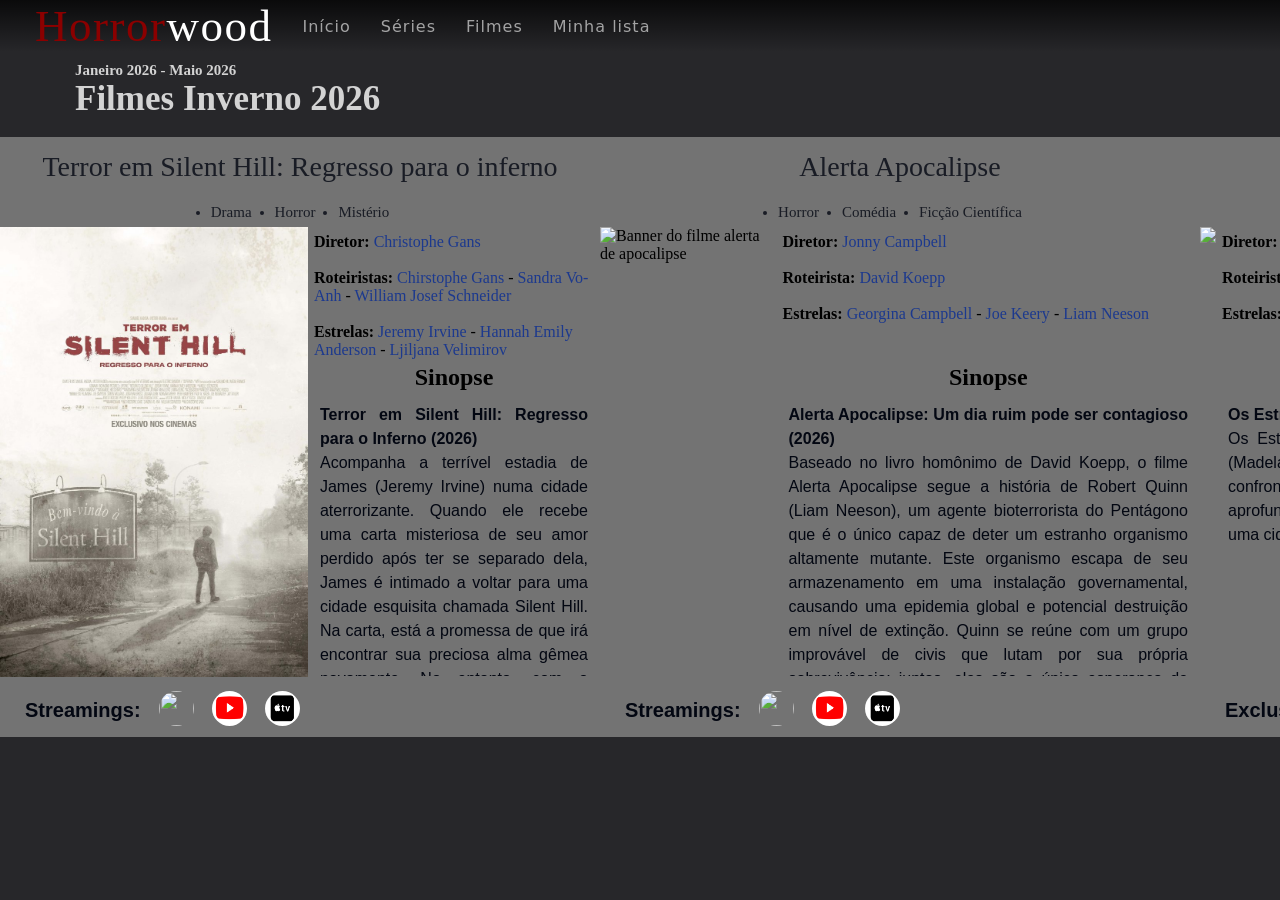
==== site/index.html @ 7701808f "Add files via upload" ====
<!DOCTYPE html>

<html lang="pt_BR">

    <head>
        <meta charset="UTF-8">
        <meta viewport="width=device-width, initial-scale=1.0">
        <title>HorrorwoodX</title>
        <link rel="stylesheet" href="css/index.css">
    </head>

    <body>

        <header>
            <!--Barra de navegação-->
            <nav>
                <!--Logo-->
                <a style="opacity: 1" class="logo" href="index.html"><span>Horror</span>wood</a>

                <!--Itens da barra nav-->
                <ul class="nav-list">
                    <li><a class="logo-list" href="/">Início</a></li>
                    <li><a class="logo-list" href="/">Séries</a></li>
                    <li><a class="logo-list" href="/">Filmes</a></li>
                    <li><a class="logo-list" href="/">Minha lista</a></li>
                </ul>
            </nav>
        </header>

        <main>

            <section><!--Banner com informações dos filmes-->
                <div class="banner">
                    <h3>Janeiro 2026 - Maio 2026</h3>
                    <h1>Filmes Inverno 2026</h1>
                </div>
            </section>

                <!--PRIMEIRO CONTAINER (PAI 1)-->
                    <div class="container">
                        <!--PRIMEIRO CARD (PAI 2)-->
                        <section>
                            <div class="item">

                                <!--TITULO FILME(PAI 3)-->
                                <div>
                                    <a class="titulo-div" href="https://www.imdb.com/pt/title/tt22868010/">Terror em
                                        Silent
                                        Hill:
                                        Regresso para o inferno</a>

                                    <!--TAG FILME-->
                                    <ul class="tag-li">
                                        <li>Drama</li>
                                        <li>Horror</li>
                                        <li>Mistério</li>
                                    </ul>

                                    <!--CONTEUDO-->
                                    <div class="conteudo-filme">

                                        <!--LADO ESQUERDO: IMAGEM-->
                                        <div class="img">
                                            <figure>
                                                <img src="images/terrorsilenthill.jpg"
                                                     alt="Banner do filme terror em silent hill: regresso para o inferno">
                                                <!--                                            <video muted autoplay>-->
                                                <!--                                                <source src="./videos/terrorsilenthill.mp4" type="video/mp4">-->
                                                <!--                                            </video>-->
                                            </figure>
                                        </div><!--FIM LADO ESQUERDO IMAGEM-->

                                        <!--LADO DIREITO: DESCRIÇÃO-->
                                        <div class="lado-direito">

                                            <div class="descricao-direito">
                                                <strong>Diretor:</strong> <a class="descricao-li"
                                                                             href="https://www.imdb.com/pt/name/nm0304521/?ref_=ttfc_fcr_1_1">Christophe
                                                Gans</a></li><br><br>

                                                <strong>Roteiristas:</strong> <a class="descricao-li"
                                                                                 href="https://www.imdb.com/pt/name/nm0304521/?ref_=ttfc_fcr_1_1">Chirstophe
                                                Gans</a> - <a class="descricao-li"
                                                              href="https://www.imdb.com/pt/name/nm6046765/?ref_=ttfc_fcr_2_2">Sandra
                                                Vo-Anh</aclass></a> - <a class="descricao-li"
                                                                         href="https://www.imdb.com/pt/name/nm2957440/?ref_=ttfc_fcr_2_3">William
                                                Josef Schneider</a><br><br>
                                                <strong>Estrelas:</strong> <a class="descricao-li"
                                                                              href="https://www.imdb.com/pt/name/nm3528539/?ref_=ttfc_fcr_3_1">Jeremy
                                                Irvine</a> - <a class="descricao-li"
                                                                href="https://www.imdb.com/pt/name/nm5557932/?ref_=ttfc_fcr_3_2">Hannah
                                                Emily Anderson</a> - <a class="descricao-li"
                                                                        href="https://www.imdb.com/pt/name/nm18170986/?ref_=ttfc_fcr_3_3">Ljiljana
                                                Velimirov</a>

                                            </div><!--FIM DESCRICAO DIREITO-->

                                            <div class="sinopse-titulo">
                                                <h2>Sinopse</h2>
                                            </div><!--FIM SINOPSE TITULO-->

                                            <div class="sinopse">
                                                <p>
                                                    <strong>Terror em Silent Hill: Regresso para o Inferno
                                                        (2026)</strong>
                                                    <br>
                                                    Acompanha a
                                                    terrível estadia de James (Jeremy Irvine) numa cidade aterrorizante.
                                                    Quando ele recebe uma carta misteriosa de seu amor perdido após ter
                                                    se
                                                    separado
                                                    dela,
                                                    James é intimado a voltar para uma cidade
                                                    esquisita chamada Silent Hill.
                                                    Na carta, está a promessa de que irá encontrar sua preciosa alma
                                                    gêmea
                                                    novamente.
                                                    No entanto, com o passar dos dias nessa comunidade antes
                                                    reconhecível,
                                                    eventos
                                                    bizarros
                                                    causados por uma força malévola
                                                    desconhecida começam a acontecer.
                                                    Conforme ele se aprofunda na cidade, James vai dando de cara com
                                                    figuras
                                                    sombrias,
                                                    familiares e monstruosas.
                                                    Sem entender o que está acontecendo e que força é essa que tem tanta
                                                    influência
                                                    na
                                                    cidade, o rapaz começa a
                                                    questionar a sua sanidade mental enquanto desvenda
                                                    uma verdade apavorante com a esperança de permanecer forte o
                                                    suficiente
                                                    para
                                                    resgatar a
                                                    sua amada.
                                                </p>
                                            </div><!--FIM SINOPSE-->
                                        </div><!--FIM LADO DIREITO-->
                                    </div><!--FIM CONTEUDO FILME-->

                                    <!--RODAPE CARD-->
                                    <div class="rodape-card">
                                        <h4 class="rodape-txt">Streamings:</h4>
                                        <a href="https://www.primevideo.com/detail/amzn1.dv.gti.1de45934-185c-48f1-91ff-96796ebdb743"><img
                                                class="rodape-img"
                                                src="https://sm.ign.com/ign_br/tv/p/prime-vide/prime-video_9v6q.png"></a>
                                        <a href="https://www.youtube.com/watch?v=ZLsNKVN05dM"><img class="rodape-img"
                                                                                                   src="./images/logo yt png.png"></a>
                                        <a href="https://tv.apple.com/br/movie/terror-em-silent-hill-regresso-para-o-inferno/umc.cmc.689g6g9lflnp2pviar1why00a?action=play"><img
                                                class="rodape-img" src="./images/appletv.png"></a>

                                    </div><!--FIM RODAPE CARD-->
                                </div><!--FIM TITULO FILME-->
                            </div><!--FIM PRIMEIRO CARD--></section>
                        <!--SEGUNDO CARD (PAI 3)-->
                        <section>
                            <div class="item">

                                <!--TITULO DO FILME-->
                                <div>
                                    <a class="titulo-div"
                                       href="https://www.imdb.com/pt/title/tt8879928/?ref_=nv_sr_srsg_0_tt_1_nm_0_in_0_q_Alerta%20Apocalipse">
                                        Alerta Apocalipse</a>


                                    <!--TAGS DO FILME-->
                                    <ul class="tag-li">
                                        <li>Horror</li>
                                        <li>Comédia</li>
                                        <li>Ficção Científica</li>
                                    </ul>


                                    <div class="conteudo-filme">

                                        <div class="img">
                                            <figure>

                                                <img src="https://macabra.tv/wp-content/uploads/2026/01/Alerta-Apocalipse-2026-MacabraTV-800x1135.jpg"
                                                     alt="Banner do filme alerta de apocalipse">

                                            </figure>
                                        </div>

                                        <div class="lado-direito">

                                            <div class="descricao-direito">
                                                <!--                                            <br>-->
                                                <strong>Diretor:</strong> <a class="descricao-li"
                                                                             href="https://www.imdb.com/pt/name/nm0132600/?ref_=ttfc_fcr_1_1">Jonny
                                                Campbell</a><br><br>
                                                <strong>Roteirista:</strong> <a class="descricao-li"
                                                                                href="https://www.imdb.com/pt/name/nm0462895/?ref_=ttfc_fcr_2_1">David
                                                Koepp</a><br><br>
                                                <strong>Estrelas:</strong> <a class="descricao-li"
                                                                              href="https://www.imdb.com/pt/name/nm3569284/?ref_=ttfc_fcr_3_7">Georgina
                                                Campbell</a> - <a class="descricao-li"
                                                                  href="https://www.imdb.com/pt/name/nm6564737/?ref_=ttfc_fcr_3_5">Joe
                                                Keery</a> - <a class="descricao-li"
                                                               href="https://www.imdb.com/pt/name/nm0000553/?ref_=ttfc_fcr_3_3">Liam
                                                Neeson</a>
                                            </div><!--FIM DESCRICAO DIREITO-->

                                            <div class="sinopse-titulo">
                                                <h2>Sinopse</h2>
                                            </div><!--FIM SINOPSE TITULO-->

                                            <div class="sinopse">
                                                <p>
                                                    <strong>Alerta Apocalipse: Um dia ruim pode ser contagioso
                                                        (2026)</strong>
                                                    <br>
                                                    Baseado no livro homônimo de David Koepp, o filme Alerta Apocalipse
                                                    segue a história de Robert Quinn (Liam Neeson),
                                                    um agente bioterrorista do Pentágono que é o único capaz de deter um
                                                    estranho organismo altamente mutante. Este organismo
                                                    escapa de seu armazenamento em uma instalação governamental,
                                                    causando uma epidemia global e potencial destruição em nível
                                                    de extinção. Quinn se reúne com um grupo improvável de civis que
                                                    lutam por sua própria sobrevivência; juntos, eles são a única
                                                    esperança de salvar a humanidade. Além da ameaça biológica, eles
                                                    enfrentam desafios internos, incluindo desconfianças e conflitos
                                                    pessoais. A trama é repleta de suspense e ação, explorando temas de
                                                    coragem, sacrifício e a luta pela sobrevivência.
                                                    A questão que fica é se sorte, destemor e um senso de humor mordaz
                                                    serão suficientes para completar essa importante missão e evitar u
                                                    ma catástrofe mundial.
                                                </p>
                                            </div><!--FIM SINOPSE-->
                                        </div><!--FIM LADO DIREITO-->
                                    </div><!--FIM CONTEUDO FILME-->

                                    <div class="rodape-card">
                                        <h4 class="rodape-txt">Streamings:</h4>
                                        <a href="https://www.primevideo.com/detail/amzn1.dv.gti.7f258218-dc07-4f5f-8651-8e0a307a50a1"><img
                                                class="rodape-img"
                                                src="https://sm.ign.com/ign_br/tv/p/prime-vide/prime-video_9v6q.png"></a>
                                        <a href="https://www.youtube.com/watch?v=pzGXsP5kQYk"><img class="rodape-img"
                                                                                                   src="./images/logo yt png.png"></a>
                                        <a href="https://tv.apple.com/br/movie/alerta-apocalipse/umc.cmc.wqpdgk8issnsw3j5p1y89ihr?action=play"><img
                                                class="rodape-img" src="./images/appletv.png"></a>

                                    </div>
                                </div><!--FIM TITULO FILME-->
                            </div><!--FIM SEGUNDO CARD--></section>
                        <!--TERCEIRO CARD (PAI 4)-->
                        <section>
                            <div class="item">

                                <div>
                                    <a class="titulo-div" href="">Os Estranhos: Capítulo Final</a>

                                    <!--TAGS DO FILME-->
                                    <ul class="tag-li">
                                        <li>Horror</li>
                                        <li>Terror Slasher</li>
                                    </ul>

                                    <div class="conteudo-filme">

                                        <div class="img">

                                            <figure>
                                                <img src="https://macabra.tv/wp-content/uploads/2026/01/Os-Estranhos-Cap%C3%ADtulo-3-2026-MacabraTV-800x1200.jpg">
                                            </figure>
                                        </div>

                                        <div class="lado-direito">
                                            <div class="descricao-direito">
                                                <strong>Diretor:</strong>
                                                <a class="descricao-li"
                                                   href="https://www.imdb.com/pt/name/nm0001317/?ref_=tt_ov_1_1">Renny
                                                    Harlin</a><br><br>
                                                <strong>Roteirista:</strong>
                                                <a class="descricao-li"
                                                   href="https://www.imdb.com/pt/name/nm0169180/?ref_=tt_ov_2_1">Alan R.
                                                    Cohen</a>
                                                - <a class="descricao-li"
                                                     href="https://www.imdb.com/pt/name/nm0293139/?ref_=tt_ov_2_2">Alan
                                                Freedland</a>
                                                - <a class="descricao-li"
                                                     href="https://www.imdb.com/pt/name/nm1052162/?ref_=tt_ov_2_3">Bryan
                                                Bertino</a> <br><br>
                                                <strong>Estrelas:</strong>
                                                <a class="descricao-li"
                                                   href="https://www.imdb.com/pt/name/nm8851943/?ref_=ttfc_fcr_3_1">Hannah
                                                    Galway</a>
                                                - <a class="descricao-li"
                                                     href="https://www.imdb.com/pt/name/nm7036568/?ref_=ttfc_fcr_3_2">Ema
                                                Horvath</a>
                                                - <a class="descricao-li"
                                                     href="https://www.imdb.com/pt/name/nm3422247/?ref_=tt_ov_3_3">Krystal
                                                Ellsworth</a>

                                            </div>

                                            <div class="sinopse-titulo">
                                                <h2>Sinopse</h2>
                                            </div>

                                            <div class="sinopse">
                                                <p>
                                                    <strong>Os Estranhos: Capítulo Final (2026)</strong>
                                                    <br>
                                                    Os Estranhos: Capítulo Final conclui a trilogia de terror focada em
                                                    Maya (Madelaine Petsch).
                                                    Após sobreviver aos eventos anteriores, ela enfrenta um confronto
                                                    final e desesperado contra os assassinos mascarados,
                                                    aprofundando o envolvimento psicológico com eles enquanto tenta
                                                    escapar de uma cidade isolada
                                                </p>
                                            </div>
                                        </div>
                                    </div>

                                    <div class="rodape-card">
                                        <h4 class="rodape-txt">Exclusivo dos cinemas</h4>
                                    </div>
                                </div>
                            </div>

                        </section>
                    </div>
        </main>

    </body>
</html>
---- site/css/index.css ----
/*Configurações da margin e padding do site inteiro*/
*{
    margin: 0;
    padding: 0;
}

body{
    /*background-color: oklch(21% 0.006 285.885);*/
    background-color: oklch(27.4% 0.006 286.033);
}

/*Configuração do span da logo*/
span{
    color: darkred;
    /*font-family: system-ui, -apple-system, Helvetica, Arial, sans-serif;*/
}

a{
    text-decoration: none;
}

a:hover{
    /*text-decoration: underline;*/
    opacity: 1;
}

/*Configurações da logo*/
.logo{
    color: white;
    font-size: 45px;
    margin-left: 35px;
    letter-spacing: 1.5px;
    font-family: "Yu Gothic UI Semibold";
    /*align-items: center;*/
}

.logo-list{
    color: white;
    opacity: 0.6;
}

/*Configurações da barra de navegação*/
nav{
    display: flex;
    /*background-color: darkslategray;*/
    background: linear-gradient(to bottom, rgba(0, 0, 0, 0.75), transparent);
    /*justify-content: space-around;*/
    align-items: center;
}

/*Configurações dos itens da lista*/
.nav-list{
    display: flex; /* -> transforma em flexbox*/
    color: slategray;
    /*justify-content: space-between;*/
    list-style-type: none; /*tira os atributos/pontos de lista*/
    letter-spacing: 1px;
    align-items: center;
    font-family: system-ui, -apple-system, Helvetica, Arial, sans-serif;
}

.nav-list li{
    /*display: flex;*/
    /*justify-content: space-around;*/
    /*align-items: center;*/
    margin-left: 30px;
}

/*configurações da div "caixa"*/
.container{
    display: flex;
    /*background: white;*/
    /*align-items: center;*/
    justify-content: space-evenly;/*ajusta os itens na página*/
    margin-top: 0;
}

/*configurações do que esta dentro da div "caixa*/
.item{
    display: flex;
    background: oklch(55.6% 0 0);
    width: 600px;
    height: 600px;
    /*justify-content: space-evenly;*/

}

/*configurações das imagens*/
figure{
    /*width: 450px;*/
    /*height: auto;*/
    display: flex;
    justify-content: flex-start;
    /*margin: 35px 75px 0 0;*/
}

/*configuração da div da imagem*/
.img{
    display: flex;
    /*width: 300px;*/
    height: 450px;
    /*margin: 0 0 0 0;*/

}

/*.img:hover{*/
/*    opacity: 0.5;*/
/*}*/

/*Titulo do card do filme*/
.titulo-div{
    /*background-color: blueviolet;*/
    display: flex;
    width: 600px;
    height: 10%;
    justify-content: center; /*coloca o titulo no centro*/
    /*flex-direction: row;*/
    align-items: center;
    font-family: "Yu Gothic UI Semibold";
    color: oklch(13% 0.028 261.692);
    font-size: 28px;
    opacity: 0.8;
}

/*Tags do genero do filme*/
.tag-li{
    /*background-color: darkred;*/
    display: flex;
    justify-content: center;
    gap: 23px;
    margin: 0 0 0 0;
    color: oklch(13% 0.028 261.692);
    opacity: 0.8;
    /*list-style-type: none;*/
    font-size: 15px;
    padding: 0;
    /*width: 100%;*/
    height: 30px;
    align-items: center;
}

/*Banner com as datas das temps*/
.banner{
    /*background-color: beige;*/
    /*background: linear-gradient(to top, rgba(0, 0, 0, 0.5), transparent);*/
    display: flex;
    justify-content: flex-start;
    flex-direction: column;
    height: 85px;
    /*align-items: flex-start;*/
}

h3{
    margin: 10px 0 0 75px;
    font-size: 15px;
    color: lightgray;
    /*color: black;*/
}

h1{
    margin-left: 75px;
    color: lightgray;
    /*color: black;*/
    font-size: 35px;
}


/*Div descrição filme*/
.sinopse {
    /*background-color: rosybrown;*/
    display: block;
    overflow-y: hidden;
    overflow-x: hidden;
    width: 100%;
    height: 285px;
    box-sizing: border-box ; /*nao deixa o padding alterar a largura e coloca a descrição embaixo da sinopse*/
    padding: 12px;
}

.sinopse:hover{
    overflow-y: auto ;
}

.sinopse-titulo{
    /*background-color: blueviolet;*/
    display: flex;
    justify-content: center;
    width: 100%; /*ocupa toda largura da classe lado direito*/
    /*height: 45px;*/
    text-align: center;
}

.sinopse p{
    font-family: "Arial", sans-serif;
    color: oklch(13% 0.028 261.692);
    font-size: 12pt;
    text-align: justify;
    line-height: 1.5;
    /*text-indent: 1.5cm;*/

}

.lado-direito{
    display: flex;
    flex-direction: column;
    width: 100%;

}

/*DIV PAI da sinopse, Sinopse titulo*/
.conteudo-filme{
    display: flex;
    justify-content: space-between;
}

/*Configs do rodape do card*/
.rodape-card{
    display: flex;
    justify-content: flex-start;
    gap: 18px;
    align-items: center;
    height: 11%;
}

.rodape-img{
    width: 35px;
    height: 35px;
    border-radius: 50%;
}

.rodape-img:hover{
    opacity: 0.5;

}

.rodape-txt{
    font-family: "Arial", sans-serif;
    color: oklch(13% 0.028 261.692);
    font-size: 15pt;
    line-height: 1.5;
    margin-left: 25px;
}

.descricao-direito{
    /*background-color: rosybrown;*/
    gap: 18px;
    height: 125px;
    margin: 6px;
}

.descricao-li{
    color: oklch(37.9% 0.146 265.522);
    gap: 50px;
}

.descricao-li:hover{
    /*opacity: 0.9;*/
    text-decoration: underline;
    cursor: pointer;
}
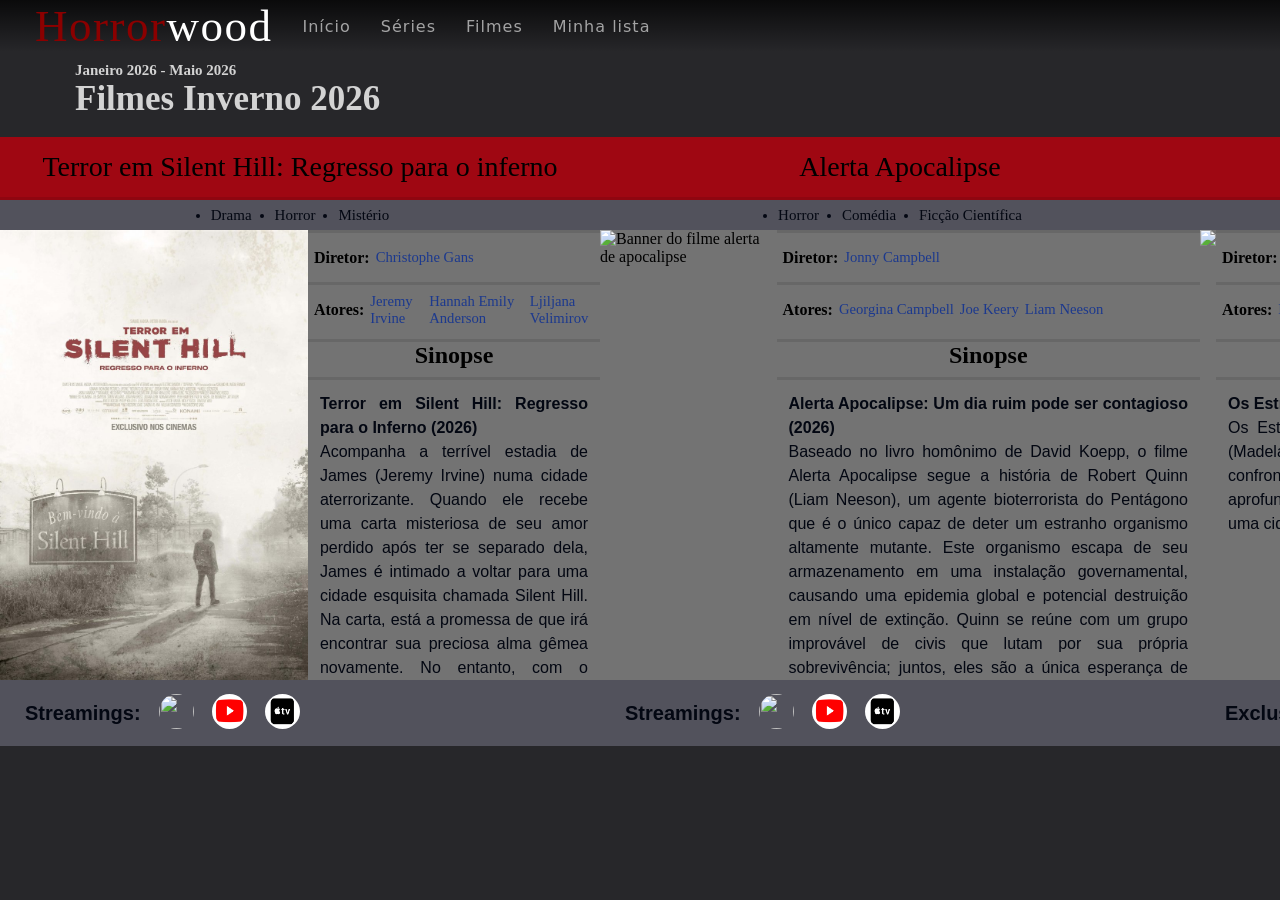
==== commit 6b9079d1: "Add files via upload" ====
--- a/site/index.html
+++ b/site/index.html
@@ -73,25 +73,36 @@
                                         <!--LADO DIREITO: DESCRIÇÃO-->
                                         <div class="lado-direito">
 
-                                            <div class="descricao-direito">
-                                                <strong>Diretor:</strong> <a class="descricao-li"
-                                                                             href="https://www.imdb.com/pt/name/nm0304521/?ref_=ttfc_fcr_1_1">Christophe
-                                                Gans</a></li><br><br>
-
-                                                <strong>Roteiristas:</strong> <a class="descricao-li"
-                                                                                 href="https://www.imdb.com/pt/name/nm0304521/?ref_=ttfc_fcr_1_1">Chirstophe
-                                                Gans</a> - <a class="descricao-li"
-                                                              href="https://www.imdb.com/pt/name/nm6046765/?ref_=ttfc_fcr_2_2">Sandra
-                                                Vo-Anh</aclass></a> - <a class="descricao-li"
-                                                                         href="https://www.imdb.com/pt/name/nm2957440/?ref_=ttfc_fcr_2_3">William
-                                                Josef Schneider</a><br><br>
-                                                <strong>Estrelas:</strong> <a class="descricao-li"
-                                                                              href="https://www.imdb.com/pt/name/nm3528539/?ref_=ttfc_fcr_3_1">Jeremy
-                                                Irvine</a> - <a class="descricao-li"
-                                                                href="https://www.imdb.com/pt/name/nm5557932/?ref_=ttfc_fcr_3_2">Hannah
-                                                Emily Anderson</a> - <a class="descricao-li"
-                                                                        href="https://www.imdb.com/pt/name/nm18170986/?ref_=ttfc_fcr_3_3">Ljiljana
-                                                Velimirov</a>
+                                            <div>
+
+                                                <div class="ficha">
+                                                    <div class="ficha-tecnica">
+                                                        <strong style="margin-left: 6px">Diretor:</strong>
+                                                        <a class="descricao-li"
+                                                           href="https://www.imdb.com/pt/name/nm0304521/?ref_=ttfc_fcr_1_1">Christophe
+                                                            Gans</a></li>
+                                                    </div>
+
+                                                    <!--                                                <div class="ficha-tecnica">-->
+                                                    <!--                                                    <strong style="margin-left: 6px;">Roteiristas:</strong>-->
+                                                    <!--                                                    <a class="descricao-li" href="https://www.imdb.com/pt/name/nm0304521/?ref_=ttfc_fcr_1_1">Chirstophe Gans</a>-->
+                                                    <!--                                                    <a class="descricao-li" href="https://www.imdb.com/pt/name/nm6046765/?ref_=ttfc_fcr_2_2">SandraVo-Anh</aclass></a>-->
+                                                    <!--                                                    <a class="descricao-li" href="https://www.imdb.com/pt/name/nm2957440/?ref_=ttfc_fcr_2_3">William Josef Schneider</a>-->
+                                                    <!--                                                </div>-->
+
+                                                    <div class="ficha-tecnica">
+                                                        <strong style="margin-left: 6px;">Atores:</strong>
+                                                        <a class="descricao-li"
+                                                           href="https://www.imdb.com/pt/name/nm3528539/?ref_=ttfc_fcr_3_1">Jeremy
+                                                            Irvine</a>
+                                                        <a class="descricao-li"
+                                                           href="https://www.imdb.com/pt/name/nm5557932/?ref_=ttfc_fcr_3_2">Hannah
+                                                            Emily Anderson</a>
+                                                        <a class="descricao-li"
+                                                           href="https://www.imdb.com/pt/name/nm18170986/?ref_=ttfc_fcr_3_3">Ljiljana
+                                                            Velimirov</a>
+                                                    </div>
+                                                </div>
 
                                             </div><!--FIM DESCRICAO DIREITO-->
 
@@ -187,20 +198,34 @@
                                         <div class="lado-direito">
 
                                             <div class="descricao-direito">
-                                                <!--                                            <br>-->
-                                                <strong>Diretor:</strong> <a class="descricao-li"
-                                                                             href="https://www.imdb.com/pt/name/nm0132600/?ref_=ttfc_fcr_1_1">Jonny
-                                                Campbell</a><br><br>
-                                                <strong>Roteirista:</strong> <a class="descricao-li"
-                                                                                href="https://www.imdb.com/pt/name/nm0462895/?ref_=ttfc_fcr_2_1">David
-                                                Koepp</a><br><br>
-                                                <strong>Estrelas:</strong> <a class="descricao-li"
-                                                                              href="https://www.imdb.com/pt/name/nm3569284/?ref_=ttfc_fcr_3_7">Georgina
-                                                Campbell</a> - <a class="descricao-li"
-                                                                  href="https://www.imdb.com/pt/name/nm6564737/?ref_=ttfc_fcr_3_5">Joe
-                                                Keery</a> - <a class="descricao-li"
-                                                               href="https://www.imdb.com/pt/name/nm0000553/?ref_=ttfc_fcr_3_3">Liam
-                                                Neeson</a>
+
+                                                <div class="ficha">
+                                                    <div class="ficha-tecnica">
+                                                        <strong style="margin-left: 6px">Diretor:</strong>
+                                                        <a class="descricao-li"
+                                                           href="https://www.imdb.com/pt/name/nm0132600/?ref_=ttfc_fcr_1_1">Jonny
+                                                            Campbell</a>
+                                                    </div>
+
+                                                    <!--                                                <div class="ficha-tecnica">-->
+                                                    <!--                                                    <strong style="margin-left: 6px;">Roteirista:</strong>-->
+                                                    <!--                                                        <a class="descricao-li" href="https://www.imdb.com/pt/name/nm0462895/?ref_=ttfc_fcr_2_1">David Koepp</a>-->
+                                                    <!--                                                </div>-->
+
+                                                    <div class="ficha-tecnica">
+                                                        <strong style="margin-left: 6px;">Atores:</strong>
+                                                        <a class="descricao-li"
+                                                           href="https://www.imdb.com/pt/name/nm3569284/?ref_=ttfc_fcr_3_7">Georgina
+                                                            Campbell</a>
+                                                        <a class="descricao-li"
+                                                           href="https://www.imdb.com/pt/name/nm6564737/?ref_=ttfc_fcr_3_5">Joe
+                                                            Keery</a>
+                                                        <a class="descricao-li"
+                                                           href="https://www.imdb.com/pt/name/nm0000553/?ref_=ttfc_fcr_3_3">Liam
+                                                            Neeson</a>
+                                                    </div>
+                                                </div>
+
                                             </div><!--FIM DESCRICAO DIREITO-->
 
                                             <div class="sinopse-titulo">
@@ -269,30 +294,39 @@
 
                                         <div class="lado-direito">
                                             <div class="descricao-direito">
-                                                <strong>Diretor:</strong>
-                                                <a class="descricao-li"
-                                                   href="https://www.imdb.com/pt/name/nm0001317/?ref_=tt_ov_1_1">Renny
-                                                    Harlin</a><br><br>
-                                                <strong>Roteirista:</strong>
-                                                <a class="descricao-li"
-                                                   href="https://www.imdb.com/pt/name/nm0169180/?ref_=tt_ov_2_1">Alan R.
-                                                    Cohen</a>
-                                                - <a class="descricao-li"
-                                                     href="https://www.imdb.com/pt/name/nm0293139/?ref_=tt_ov_2_2">Alan
-                                                Freedland</a>
-                                                - <a class="descricao-li"
-                                                     href="https://www.imdb.com/pt/name/nm1052162/?ref_=tt_ov_2_3">Bryan
-                                                Bertino</a> <br><br>
-                                                <strong>Estrelas:</strong>
-                                                <a class="descricao-li"
-                                                   href="https://www.imdb.com/pt/name/nm8851943/?ref_=ttfc_fcr_3_1">Hannah
-                                                    Galway</a>
-                                                - <a class="descricao-li"
-                                                     href="https://www.imdb.com/pt/name/nm7036568/?ref_=ttfc_fcr_3_2">Ema
-                                                Horvath</a>
-                                                - <a class="descricao-li"
-                                                     href="https://www.imdb.com/pt/name/nm3422247/?ref_=tt_ov_3_3">Krystal
-                                                Ellsworth</a>
+
+                                                <div class="ficha">
+                                                    <div class="ficha-tecnica">
+                                                        <strong style="margin-left: 6px">Diretor:</strong>
+                                                        <a class="descricao-li"
+                                                           href="https://www.imdb.com/pt/name/nm0001317/?ref_=tt_ov_1_1">Renny
+                                                            Harlin</a>
+                                                    </div>
+
+                                                    <!--                                                <div class="ficha-tecnica">-->
+                                                    <!--                                                    <strong style="margin-left: 6px">Roteirista: </strong>-->
+                                                    <!--                                                    <a class="descricao-li"-->
+                                                    <!--                                                       href="https://www.imdb.com/pt/name/nm0169180/?ref_=tt_ov_2_1">Alan R.-->
+                                                    <!--                                                        Cohen</a> <a class="descricao-li"-->
+                                                    <!--                                                         href="https://www.imdb.com/pt/name/nm0293139/?ref_=tt_ov_2_2"> Alan-->
+                                                    <!--                                                    Freedland</a> <a class="descricao-li"-->
+                                                    <!--                                                         href="https://www.imdb.com/pt/name/nm1052162/?ref_=tt_ov_2_3"> Bryan-->
+                                                    <!--                                                    Bertino</a> <br><br>-->
+                                                    <!--                                                </div>-->
+
+                                                    <div class="ficha-tecnica">
+                                                        <strong style="margin-left: 6px">Atores:</strong>
+                                                        <a class="descricao-li"
+                                                           href="https://www.imdb.com/pt/name/nm8851943/?ref_=ttfc_fcr_3_1">Hannah
+                                                            Galway</a>
+                                                        <a class="descricao-li"
+                                                           href="https://www.imdb.com/pt/name/nm7036568/?ref_=ttfc_fcr_3_2">Ema
+                                                            Horvath</a>
+                                                        <a class="descricao-li"
+                                                           href="https://www.imdb.com/pt/name/nm3422247/?ref_=tt_ov_3_3">Krystal
+                                                            Ellsworth</a>
+                                                    </div>
+                                                </div>
 
                                             </div>
 
@@ -316,7 +350,7 @@
                                     </div>
 
                                     <div class="rodape-card">
-                                        <h4 class="rodape-txt">Exclusivo dos cinemas</h4>
+                                        <h4 class="rodape-txt">Exclusivo nos cinemas</h4>
                                     </div>
                                 </div>
                             </div>
--- a/site/css/index.css
+++ b/site/css/index.css
@@ -110,6 +110,8 @@
 /*Titulo do card do filme*/
 .titulo-div{
     /*background-color: blueviolet;*/
+    border-bottom: rgb(0, 0, 0, 0.1) solid;
+    background-color: oklch(44.4% 0.177 26.899);
     display: flex;
     width: 600px;
     height: 10%;
@@ -117,20 +119,33 @@
     /*flex-direction: row;*/
     align-items: center;
     font-family: "Yu Gothic UI Semibold";
-    color: oklch(13% 0.028 261.692);
+    /*color: oklch(13% 0.028 261.692);*/
+    color: black;
     font-size: 28px;
+    /*opacity: 0.8;*/
+
+}
+
+.titulo-div:hover{
     opacity: 0.8;
+    /*text-decoration: underline;*/
+    /*color: darkred;*/
+    /*background: oklch(55.6% 0 0);*/
+    /*background-color: darkred;*/
+    color: white;
 }
 
 /*Tags do genero do filme*/
 .tag-li{
     /*background-color: darkred;*/
+    /*border-bottom: rgb(0, 0, 0, 0.2) solid;*/
     display: flex;
     justify-content: center;
     gap: 23px;
     margin: 0 0 0 0;
     color: oklch(13% 0.028 261.692);
-    opacity: 0.8;
+    background-color: oklch(44.2% 0.017 285.786);
+    /*opacity: 0.8;*/
     /*list-style-type: none;*/
     font-size: 15px;
     padding: 0;
@@ -169,10 +184,12 @@
 .sinopse {
     /*background-color: rosybrown;*/
     display: block;
+    /*border-bottom: rgb(0, 0, 0, 0.1) solid;*/
     overflow-y: hidden;
     overflow-x: hidden;
     width: 100%;
-    height: 285px;
+    height: 300px;
+    justify-content: end;
     box-sizing: border-box ; /*nao deixa o padding alterar a largura e coloca a descrição embaixo da sinopse*/
     padding: 12px;
 }
@@ -183,10 +200,11 @@
 
 .sinopse-titulo{
     /*background-color: blueviolet;*/
+    border-bottom: rgb(0, 0, 0, 0.1) solid;
     display: flex;
     justify-content: center;
     width: 100%; /*ocupa toda largura da classe lado direito*/
-    /*height: 45px;*/
+    height: 35px;
     text-align: center;
 }
 
@@ -204,6 +222,7 @@
     display: flex;
     flex-direction: column;
     width: 100%;
+    /*background-color: darkblue;*/
 
 }
 
@@ -220,12 +239,14 @@
     gap: 18px;
     align-items: center;
     height: 11%;
+    background-color: oklch(44.2% 0.017 285.786);
 }
 
 .rodape-img{
     width: 35px;
     height: 35px;
     border-radius: 50%;
+
 }
 
 .rodape-img:hover{
@@ -241,26 +262,53 @@
     margin-left: 25px;
 }
 
-.descricao-direito{
-    /*background-color: rosybrown;*/
-    gap: 18px;
-    height: 125px;
-    margin: 6px;
-}
+/*.descricao-direito{*/
+/*    !*background-color: rosybrown;*!*/
+/*    !*border-top: rgb(0, 0, 0, 0.1) solid;*!*/
+/*    !*border-bottom: rgb(0, 0, 0, 0.1) solid;*!*/
+/*    !*gap: 10px;*!*/
+/*    !*height: 125px;*!*/
+/*    !*margin: 6px;*!*/
+/*    !*padding: 6px;*!*/
+/*}*/
 
 .descricao-li{
     color: oklch(37.9% 0.146 265.522);
-    gap: 50px;
+    gap: 2px;
+    font-size: 11pt;
+    margin-left: 6px;
 }
 
 .descricao-li:hover{
     /*opacity: 0.9;*/
     text-decoration: underline;
     cursor: pointer;
-}
-
-
-
-
-
-
+
+}
+
+.ficha-tecnica{
+    display: flex;
+    justify-content: flex-start;
+    /*gap: 2px;*/
+    /*background-color: orange;*/
+    width: 100%;
+    height: 45%;
+    align-items: center;
+    border-top: rgb(0, 0, 0, 0.1) solid;
+    /*padding-left: 6px;*/
+    /*margin-left: 6px;*/
+}
+
+.ficha{
+    /*display: flex;*/
+    /*background-color: darkblue;*/
+    border-bottom: rgb(0, 0, 0, 0.1) solid;
+    width: 100%;
+    height: 109px;
+}
+
+
+
+
+
+
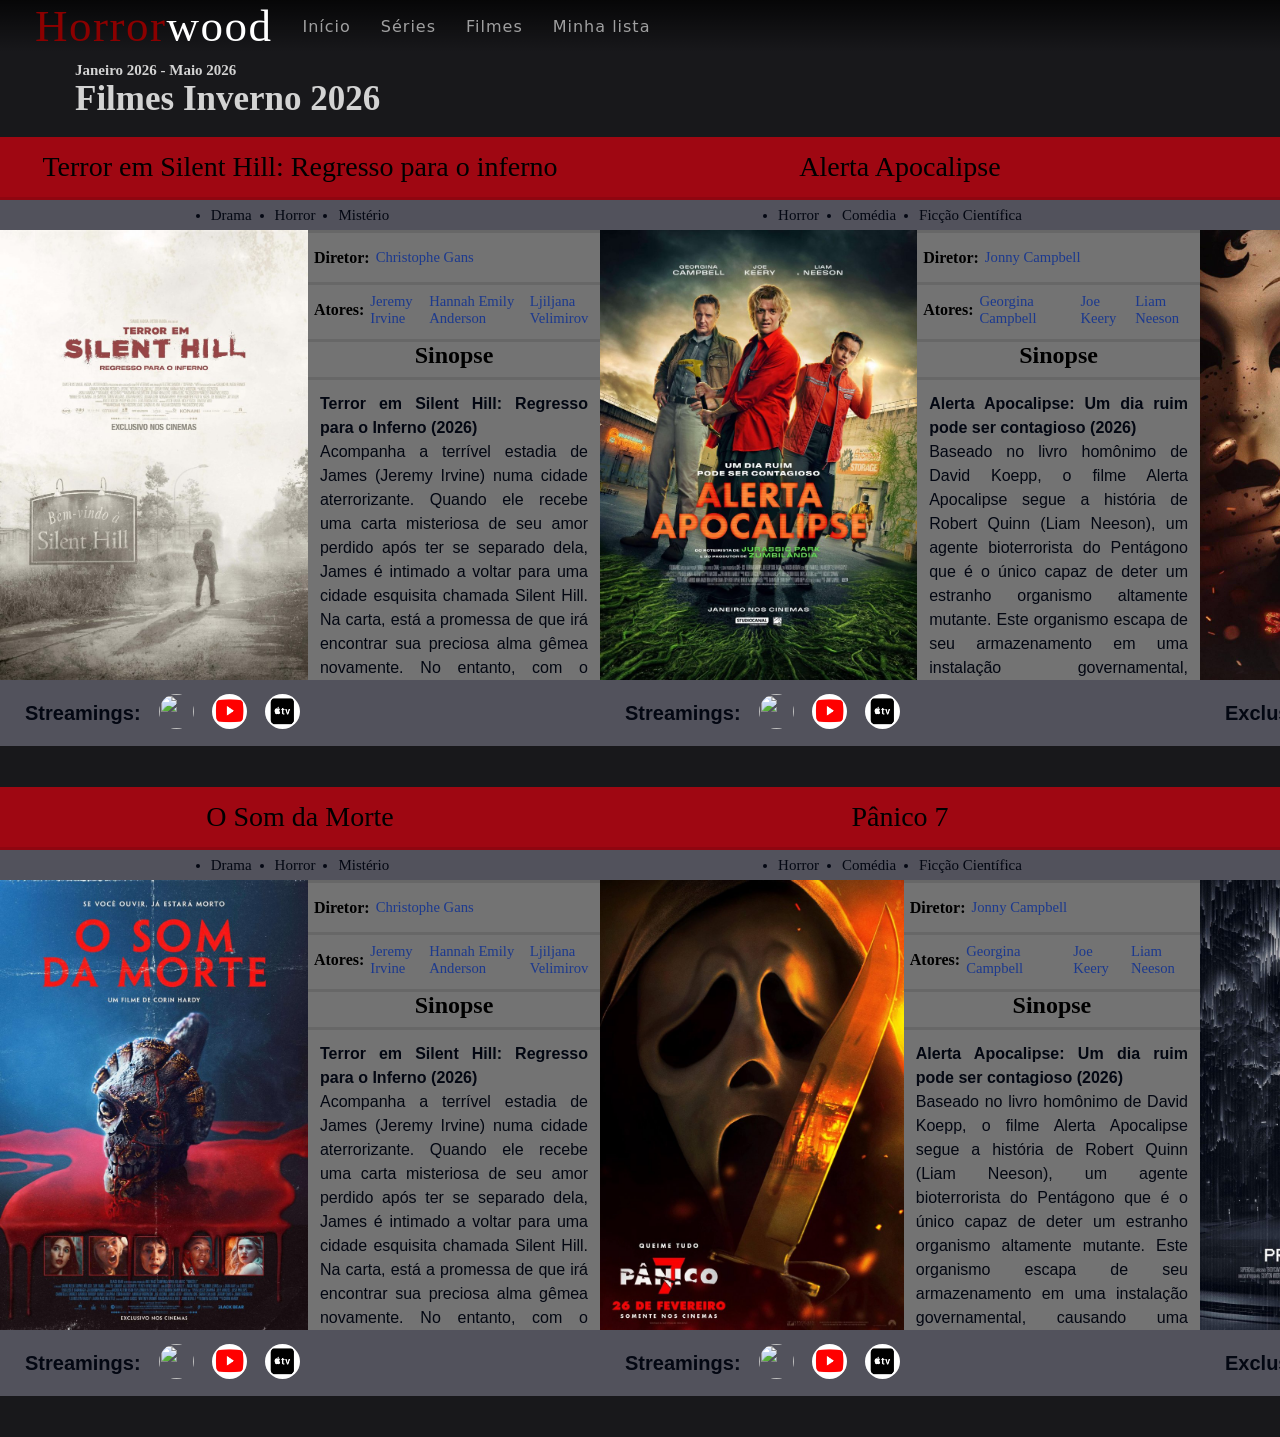
==== commit 99da27e3: "Add files via upload" ====
--- a/site/index.html
+++ b/site/index.html
@@ -2,276 +2,303 @@
 
 <html lang="pt_BR">
 
-    <head>
-        <meta charset="UTF-8">
-        <meta viewport="width=device-width, initial-scale=1.0">
-        <title>HorrorwoodX</title>
-        <link rel="stylesheet" href="css/index.css">
-    </head>
-
-    <body>
-
-        <header>
-            <!--Barra de navegação-->
-            <nav>
+<head>
+    <meta charset="UTF-8">
+    <meta viewport="width=device-width, initial-scale=1.0">
+    <title>Horrorwood</title>
+    <link rel="stylesheet" href="css/index.css">
+</head>
+
+<body>
+
+    <header>
+<!--Barra de navegação-->
+        <nav>
                 <!--Logo-->
-                <a style="opacity: 1" class="logo" href="index.html"><span>Horror</span>wood</a>
+                <a style="opacity: 1" class="logo" href="inicio.html"><span>Horror</span>wood</a>
 
                 <!--Itens da barra nav-->
                 <ul class="nav-list">
-                    <li><a class="logo-list" href="/">Início</a></li>
+                    <li><a class="logo-list" href="inicio.html">Início</a></li>
                     <li><a class="logo-list" href="/">Séries</a></li>
-                    <li><a class="logo-list" href="/">Filmes</a></li>
+                    <li><a class="logo-list" href="index.html">Filmes</a></li>
                     <li><a class="logo-list" href="/">Minha lista</a></li>
                 </ul>
             </nav>
-        </header>
-
-        <main>
-
-            <section><!--Banner com informações dos filmes-->
-                <div class="banner">
-                    <h3>Janeiro 2026 - Maio 2026</h3>
-                    <h1>Filmes Inverno 2026</h1>
+    </header>
+
+    <main>
+
+<!--Banner com informações dos filmes-->
+        <section>
+            <div class="banner">
+                <h3>Janeiro 2026 - Maio 2026</h3>
+                <h1>Filmes Inverno 2026</h1>
                 </div>
-            </section>
-
-                <!--PRIMEIRO CONTAINER (PAI 1)-->
-                    <div class="container">
-                        <!--PRIMEIRO CARD (PAI 2)-->
-                        <section>
-                            <div class="item">
-
-                                <!--TITULO FILME(PAI 3)-->
+        </section>
+
+<!--PRIMEIRO CONTAINER (PAI 1)-->
+        <div class="container">
+
+<!--PRIMEIRO CARD (PAI 2)-->
+            <section>
+
+                <div class="item">
+
+                    <!--TITULO FILME(PAI 3)-->
+                    <div>
+                        <a class="titulo-div" href="https://www.imdb.com/pt/title/tt22868010/">
+                            Terror em Silent Hill:
+                            Regresso para o inferno
+                        </a>
+
+                        <!--TAG FILME-->
+                        <ul class="tag-li">
+                            <li>Drama</li>
+                            <li>Horror</li>
+                            <li>Mistério</li>
+                        </ul>
+
+                        <!--CONTEUDO-->
+                        <div class="conteudo-filme">
+
+                            <!--LADO ESQUERDO: IMAGEM-->
+                            <div class="img">
+
+                                <figure>
+                                    <img src="css/images/terrorsilenthill.jpg"
+                                         alt="Banner do filme terror em silent hill: regresso para o inferno">
+
+                                </figure>
+
+                            </div><!--FIM LADO ESQUERDO IMAGEM-->
+
+                            <!--LADO DIREITO: DESCRIÇÃO-->
+                            <div class="lado-direito">
+
                                 <div>
-                                    <a class="titulo-div" href="https://www.imdb.com/pt/title/tt22868010/">Terror em
-                                        Silent
-                                        Hill:
-                                        Regresso para o inferno</a>
-
-                                    <!--TAG FILME-->
-                                    <ul class="tag-li">
-                                        <li>Drama</li>
-                                        <li>Horror</li>
-                                        <li>Mistério</li>
-                                    </ul>
-
-                                    <!--CONTEUDO-->
-                                    <div class="conteudo-filme">
-
-                                        <!--LADO ESQUERDO: IMAGEM-->
-                                        <div class="img">
-                                            <figure>
-                                                <img src="images/terrorsilenthill.jpg"
-                                                     alt="Banner do filme terror em silent hill: regresso para o inferno">
-                                                <!--                                            <video muted autoplay>-->
-                                                <!--                                                <source src="./videos/terrorsilenthill.mp4" type="video/mp4">-->
-                                                <!--                                            </video>-->
-                                            </figure>
-                                        </div><!--FIM LADO ESQUERDO IMAGEM-->
-
-                                        <!--LADO DIREITO: DESCRIÇÃO-->
-                                        <div class="lado-direito">
-
-                                            <div>
-
-                                                <div class="ficha">
-                                                    <div class="ficha-tecnica">
-                                                        <strong style="margin-left: 6px">Diretor:</strong>
-                                                        <a class="descricao-li"
-                                                           href="https://www.imdb.com/pt/name/nm0304521/?ref_=ttfc_fcr_1_1">Christophe
-                                                            Gans</a></li>
-                                                    </div>
-
-                                                    <!--                                                <div class="ficha-tecnica">-->
-                                                    <!--                                                    <strong style="margin-left: 6px;">Roteiristas:</strong>-->
-                                                    <!--                                                    <a class="descricao-li" href="https://www.imdb.com/pt/name/nm0304521/?ref_=ttfc_fcr_1_1">Chirstophe Gans</a>-->
-                                                    <!--                                                    <a class="descricao-li" href="https://www.imdb.com/pt/name/nm6046765/?ref_=ttfc_fcr_2_2">SandraVo-Anh</aclass></a>-->
-                                                    <!--                                                    <a class="descricao-li" href="https://www.imdb.com/pt/name/nm2957440/?ref_=ttfc_fcr_2_3">William Josef Schneider</a>-->
-                                                    <!--                                                </div>-->
-
-                                                    <div class="ficha-tecnica">
-                                                        <strong style="margin-left: 6px;">Atores:</strong>
-                                                        <a class="descricao-li"
-                                                           href="https://www.imdb.com/pt/name/nm3528539/?ref_=ttfc_fcr_3_1">Jeremy
-                                                            Irvine</a>
-                                                        <a class="descricao-li"
-                                                           href="https://www.imdb.com/pt/name/nm5557932/?ref_=ttfc_fcr_3_2">Hannah
-                                                            Emily Anderson</a>
-                                                        <a class="descricao-li"
-                                                           href="https://www.imdb.com/pt/name/nm18170986/?ref_=ttfc_fcr_3_3">Ljiljana
-                                                            Velimirov</a>
-                                                    </div>
-                                                </div>
-
-                                            </div><!--FIM DESCRICAO DIREITO-->
-
-                                            <div class="sinopse-titulo">
-                                                <h2>Sinopse</h2>
-                                            </div><!--FIM SINOPSE TITULO-->
-
-                                            <div class="sinopse">
-                                                <p>
-                                                    <strong>Terror em Silent Hill: Regresso para o Inferno
-                                                        (2026)</strong>
-                                                    <br>
-                                                    Acompanha a
-                                                    terrível estadia de James (Jeremy Irvine) numa cidade aterrorizante.
-                                                    Quando ele recebe uma carta misteriosa de seu amor perdido após ter
-                                                    se
-                                                    separado
-                                                    dela,
-                                                    James é intimado a voltar para uma cidade
-                                                    esquisita chamada Silent Hill.
-                                                    Na carta, está a promessa de que irá encontrar sua preciosa alma
-                                                    gêmea
-                                                    novamente.
-                                                    No entanto, com o passar dos dias nessa comunidade antes
-                                                    reconhecível,
-                                                    eventos
-                                                    bizarros
-                                                    causados por uma força malévola
-                                                    desconhecida começam a acontecer.
-                                                    Conforme ele se aprofunda na cidade, James vai dando de cara com
-                                                    figuras
-                                                    sombrias,
-                                                    familiares e monstruosas.
-                                                    Sem entender o que está acontecendo e que força é essa que tem tanta
-                                                    influência
-                                                    na
-                                                    cidade, o rapaz começa a
-                                                    questionar a sua sanidade mental enquanto desvenda
-                                                    uma verdade apavorante com a esperança de permanecer forte o
-                                                    suficiente
-                                                    para
-                                                    resgatar a
-                                                    sua amada.
-                                                </p>
-                                            </div><!--FIM SINOPSE-->
-                                        </div><!--FIM LADO DIREITO-->
-                                    </div><!--FIM CONTEUDO FILME-->
-
-                                    <!--RODAPE CARD-->
-                                    <div class="rodape-card">
-                                        <h4 class="rodape-txt">Streamings:</h4>
-                                        <a href="https://www.primevideo.com/detail/amzn1.dv.gti.1de45934-185c-48f1-91ff-96796ebdb743"><img
-                                                class="rodape-img"
-                                                src="https://sm.ign.com/ign_br/tv/p/prime-vide/prime-video_9v6q.png"></a>
-                                        <a href="https://www.youtube.com/watch?v=ZLsNKVN05dM"><img class="rodape-img"
-                                                                                                   src="./images/logo yt png.png"></a>
-                                        <a href="https://tv.apple.com/br/movie/terror-em-silent-hill-regresso-para-o-inferno/umc.cmc.689g6g9lflnp2pviar1why00a?action=play"><img
-                                                class="rodape-img" src="./images/appletv.png"></a>
-
-                                    </div><!--FIM RODAPE CARD-->
-                                </div><!--FIM TITULO FILME-->
-                            </div><!--FIM PRIMEIRO CARD--></section>
-                        <!--SEGUNDO CARD (PAI 3)-->
-                        <section>
-                            <div class="item">
-
-                                <!--TITULO DO FILME-->
-                                <div>
-                                    <a class="titulo-div"
-                                       href="https://www.imdb.com/pt/title/tt8879928/?ref_=nv_sr_srsg_0_tt_1_nm_0_in_0_q_Alerta%20Apocalipse">
-                                        Alerta Apocalipse</a>
-
-
-                                    <!--TAGS DO FILME-->
-                                    <ul class="tag-li">
-                                        <li>Horror</li>
-                                        <li>Comédia</li>
-                                        <li>Ficção Científica</li>
-                                    </ul>
-
-
-                                    <div class="conteudo-filme">
-
-                                        <div class="img">
-                                            <figure>
-
-                                                <img src="https://macabra.tv/wp-content/uploads/2026/01/Alerta-Apocalipse-2026-MacabraTV-800x1135.jpg"
-                                                     alt="Banner do filme alerta de apocalipse">
-
-                                            </figure>
-                                        </div>
-
-                                        <div class="lado-direito">
-
-                                            <div class="descricao-direito">
-
-                                                <div class="ficha">
-                                                    <div class="ficha-tecnica">
-                                                        <strong style="margin-left: 6px">Diretor:</strong>
-                                                        <a class="descricao-li"
-                                                           href="https://www.imdb.com/pt/name/nm0132600/?ref_=ttfc_fcr_1_1">Jonny
-                                                            Campbell</a>
-                                                    </div>
-
-                                                    <!--                                                <div class="ficha-tecnica">-->
-                                                    <!--                                                    <strong style="margin-left: 6px;">Roteirista:</strong>-->
-                                                    <!--                                                        <a class="descricao-li" href="https://www.imdb.com/pt/name/nm0462895/?ref_=ttfc_fcr_2_1">David Koepp</a>-->
-                                                    <!--                                                </div>-->
-
-                                                    <div class="ficha-tecnica">
-                                                        <strong style="margin-left: 6px;">Atores:</strong>
-                                                        <a class="descricao-li"
-                                                           href="https://www.imdb.com/pt/name/nm3569284/?ref_=ttfc_fcr_3_7">Georgina
-                                                            Campbell</a>
-                                                        <a class="descricao-li"
-                                                           href="https://www.imdb.com/pt/name/nm6564737/?ref_=ttfc_fcr_3_5">Joe
-                                                            Keery</a>
-                                                        <a class="descricao-li"
-                                                           href="https://www.imdb.com/pt/name/nm0000553/?ref_=ttfc_fcr_3_3">Liam
-                                                            Neeson</a>
-                                                    </div>
-                                                </div>
-
-                                            </div><!--FIM DESCRICAO DIREITO-->
-
-                                            <div class="sinopse-titulo">
-                                                <h2>Sinopse</h2>
-                                            </div><!--FIM SINOPSE TITULO-->
-
-                                            <div class="sinopse">
-                                                <p>
-                                                    <strong>Alerta Apocalipse: Um dia ruim pode ser contagioso
-                                                        (2026)</strong>
-                                                    <br>
-                                                    Baseado no livro homônimo de David Koepp, o filme Alerta Apocalipse
-                                                    segue a história de Robert Quinn (Liam Neeson),
-                                                    um agente bioterrorista do Pentágono que é o único capaz de deter um
-                                                    estranho organismo altamente mutante. Este organismo
-                                                    escapa de seu armazenamento em uma instalação governamental,
-                                                    causando uma epidemia global e potencial destruição em nível
-                                                    de extinção. Quinn se reúne com um grupo improvável de civis que
-                                                    lutam por sua própria sobrevivência; juntos, eles são a única
-                                                    esperança de salvar a humanidade. Além da ameaça biológica, eles
-                                                    enfrentam desafios internos, incluindo desconfianças e conflitos
-                                                    pessoais. A trama é repleta de suspense e ação, explorando temas de
-                                                    coragem, sacrifício e a luta pela sobrevivência.
-                                                    A questão que fica é se sorte, destemor e um senso de humor mordaz
-                                                    serão suficientes para completar essa importante missão e evitar u
-                                                    ma catástrofe mundial.
-                                                </p>
-                                            </div><!--FIM SINOPSE-->
-                                        </div><!--FIM LADO DIREITO-->
-                                    </div><!--FIM CONTEUDO FILME-->
-
-                                    <div class="rodape-card">
-                                        <h4 class="rodape-txt">Streamings:</h4>
-                                        <a href="https://www.primevideo.com/detail/amzn1.dv.gti.7f258218-dc07-4f5f-8651-8e0a307a50a1"><img
-                                                class="rodape-img"
-                                                src="https://sm.ign.com/ign_br/tv/p/prime-vide/prime-video_9v6q.png"></a>
-                                        <a href="https://www.youtube.com/watch?v=pzGXsP5kQYk"><img class="rodape-img"
-                                                                                                   src="./images/logo yt png.png"></a>
-                                        <a href="https://tv.apple.com/br/movie/alerta-apocalipse/umc.cmc.wqpdgk8issnsw3j5p1y89ihr?action=play"><img
-                                                class="rodape-img" src="./images/appletv.png"></a>
-
+
+                                    <div class="ficha">
+                                        <div class="ficha-tecnica">
+
+                                            <strong style="margin-left: 6px">Diretor:</strong>
+
+                                            <a class="descricao-li"
+                                               href="https://www.imdb.com/pt/name/nm0304521/?ref_=ttfc_fcr_1_1">
+                                                Christophe Gans
+                                            </a>
+                                                    
+                                        </div>
+
+                                        <!--<div class="ficha-tecnica">-->
+                                        <!--<strong style="margin-left: 6px;">Roteiristas:</strong>-->
+                                        <!--<a class="descricao-li" href="https://www.imdb.com/pt/name/nm0304521/?ref_=ttfc_fcr_1_1">Chirstophe Gans</a>-->
+                                        <!--<a class="descricao-li" href="https://www.imdb.com/pt/name/nm6046765/?ref_=ttfc_fcr_2_2">SandraVo-Anh</aclass></a>-->
+                                        <!-- <a class="descricao-li" href="https://www.imdb.com/pt/name/nm2957440/?ref_=ttfc_fcr_2_3">William Josef Schneider</a>-->
+                                        <!--</div>-->
+
+                                        <div class="ficha-tecnica">
+
+                                            <strong style="margin-left: 6px;">Atores:</strong>
+
+                                            <a class="descricao-li"
+                                               href="https://www.imdb.com/pt/name/nm3528539/?ref_=ttfc_fcr_3_1">
+                                                Jeremy Irvine
+                                            </a>
+
+                                            <a class="descricao-li"
+                                               href="https://www.imdb.com/pt/name/nm5557932/?ref_=ttfc_fcr_3_2">
+                                                Hannah Emily Anderson
+                                            </a>
+
+                                            <a class="descricao-li"
+                                               href="https://www.imdb.com/pt/name/nm18170986/?ref_=ttfc_fcr_3_3">
+                                                Ljiljana Velimirov
+                                            </a>
+
+                                        </div>
                                     </div>
-                                </div><!--FIM TITULO FILME-->
-                            </div><!--FIM SEGUNDO CARD--></section>
-                        <!--TERCEIRO CARD (PAI 4)-->
-                        <section>
+                                </div><!--FIM DESCRICAO DIREITO-->
+
+                                <div class="sinopse-titulo">
+                                    <h2>Sinopse</h2>
+                                </div><!--FIM SINOPSE TITULO-->
+
+                                <div class="sinopse">
+                                    <p>
+                                        <strong>Terror em Silent Hill:
+                                            Regresso para o Inferno (2026)
+                                        </strong>
+
+                                        <br>
+                                        Acompanha a
+                                        terrível estadia de James (Jeremy Irvine) numa cidade aterrorizante.
+                                        Quando ele recebe uma carta misteriosa de seu amor perdido após ter
+                                        se separado dela, James é intimado a voltar para uma cidade
+                                        esquisita chamada Silent Hill.
+                                        Na carta, está a promessa de que irá encontrar sua preciosa alma gêmea novamente.
+                                        No entanto, com o passar dos dias nessa comunidade antes reconhecível, eventos bizarros
+                                        causados por uma força malévola desconhecida começam a acontecer.
+                                        Conforme ele se aprofunda na cidade, James vai dando de cara com figuras sombrias,
+                                        familiares e monstruosas. Sem entender o que está acontecendo e que força é essa que tem tanta
+                                        influência na cidade, o rapaz começa a questionar a sua sanidade mental enquanto desvenda
+                                        uma verdade apavorante com a esperança de permanecer forte o suficiente para resgatar a sua amada.
+                                    </p>
+                                </div><!--FIM SINOPSE-->
+
+                            </div><!--FIM LADO DIREITO-->
+
+                        </div><!--FIM CONTEUDO FILME-->
+
+                        <!--RODAPE CARD-->
+                        <div class="rodape-card">
+                            <h4 class="rodape-txt">Streamings:</h4>
+
+                            <a href="https://www.primevideo.com/detail/amzn1.dv.gti.1de45934-185c-48f1-91ff-96796ebdb743">
+                                <img class="rodape-img" src="https://sm.ign.com/ign_br/tv/p/prime-vide/prime-video_9v6q.png">
+                            </a>
+
+                            <a href="https://www.youtube.com/watch?v=ZLsNKVN05dM">
+                                <img class="rodape-img" src="./images/logo yt png.png">
+                            </a>
+
+                            <a href="https://tv.apple.com/br/movie/terror-em-silent-hill-regresso-para-o-inferno/umc.cmc.689g6g9lflnp2pviar1why00a?action=play">
+                                <img class="rodape-img" src="./images/appletv.png">
+                            </a>
+
+                        </div><!--FIM RODAPE CARD-->
+                                
+                    </div><!--FIM TITULO FILME-->
+
+                </div><!--FIM PRIMEIRO CARD--></section>
+                
+<!--SEGUNDO CARD (PAI 3)-->
+            <section>
+                <div class="item">
+
+                    <!--TITULO DO FILME-->
+                    <div>
+                        <a class="titulo-div"
+                           href="https://www.imdb.com/pt/title/tt8879928/?ref_=nv_sr_srsg_0_tt_1_nm_0_in_0_q_Alerta%20Apocalipse">
+                            Alerta Apocalipse
+                        </a>
+
+
+                        <!--TAGS DO FILME-->
+                        <ul class="tag-li">
+                            <li>Horror</li>
+                            <li>Comédia</li>
+                            <li>Ficção Científica</li>
+                        </ul>
+
+                        <div class="conteudo-filme">
+
+                            <div class="img">
+
+                                <figure>
+
+                                    <img src="css/images/alertaapocalipse.jpg"
+                                         alt="Banner do filme alerta de apocalipse">
+
+                                </figure>
+                            </div>
+
+                            <div class="lado-direito">
+
+                                <div class="descricao-direito">
+
+                                    <div class="ficha">
+
+                                        <div class="ficha-tecnica">
+
+                                            <strong style="margin-left: 6px">Diretor:</strong>
+
+                                            <a class="descricao-li"
+                                               href="https://www.imdb.com/pt/name/nm0132600/?ref_=ttfc_fcr_1_1">
+                                                Jonny Campbell
+                                            </a>
+                                        </div>
+
+                                        <!--<div class="ficha-tecnica">-->
+                                        <!--<strong style="margin-left: 6px;">Roteirista:</strong>-->
+                                        <!--<a class="descricao-li" href="https://www.imdb.com/pt/name/nm0462895/?ref_=ttfc_fcr_2_1">David Koepp</a>-->
+                                        <!--</div>-->
+
+                                        <div class="ficha-tecnica">
+                                            <strong style="margin-left: 6px;">Atores:</strong>
+                                            <a class="descricao-li"
+                                               href="https://www.imdb.com/pt/name/nm3569284/?ref_=ttfc_fcr_3_7">
+                                                Georgina Campbell
+                                            </a>
+
+                                            <a class="descricao-li"
+                                               href="https://www.imdb.com/pt/name/nm6564737/?ref_=ttfc_fcr_3_5">
+                                                Joe Keery
+                                            </a>
+
+                                            <a class="descricao-li"
+                                               href="https://www.imdb.com/pt/name/nm0000553/?ref_=ttfc_fcr_3_3">
+                                                Liam Neeson
+                                            </a>
+                                        </div>
+                                    </div>
+                                </div><!--FIM DESCRICAO DIREITO-->
+
+                                <div class="sinopse-titulo">
+                                    <h2>Sinopse</h2>
+                                </div><!--FIM SINOPSE TITULO-->
+
+                                <div class="sinopse">
+                                    <p>
+                                        <strong>Alerta Apocalipse:
+                                            Um dia ruim pode ser contagioso (2026)
+                                        </strong>
+
+                                        <br>
+                                        Baseado no livro homônimo de David Koepp, o filme Alerta Apocalipse
+                                        segue a história de Robert Quinn (Liam Neeson),
+                                        um agente bioterrorista do Pentágono que é o único capaz de deter um
+                                        estranho organismo altamente mutante. Este organismo
+                                        escapa de seu armazenamento em uma instalação governamental,
+                                        causando uma epidemia global e potencial destruição em nível
+                                        de extinção. Quinn se reúne com um grupo improvável de civis que
+                                        lutam por sua própria sobrevivência; juntos, eles são a única
+                                        esperança de salvar a humanidade. Além da ameaça biológica, eles
+                                        enfrentam desafios internos, incluindo desconfianças e conflitos
+                                        pessoais. A trama é repleta de suspense e ação, explorando temas de
+                                        coragem, sacrifício e a luta pela sobrevivência.
+                                        A questão que fica é se sorte, destemor e um senso de humor mordaz
+                                        serão suficientes para completar essa importante missão e evitar uma catástrofe mundial.
+                                    </p>
+                                </div><!--FIM SINOPSE-->
+                            </div><!--FIM LADO DIREITO-->
+                        </div><!--FIM CONTEUDO FILME-->
+
+                        <div class="rodape-card">
+
+                            <h4 class="rodape-txt">Streamings:</h4>
+
+                            <a href="https://www.primevideo.com/detail/amzn1.dv.gti.7f258218-dc07-4f5f-8651-8e0a307a50a1">
+                                <img class="rodape-img"
+                                     src="https://sm.ign.com/ign_br/tv/p/prime-vide/prime-video_9v6q.png">
+                            </a>
+
+                            <a href="https://www.youtube.com/watch?v=pzGXsP5kQYk">
+                                <img class="rodape-img"
+                                     src="./images/logo yt png.png">
+                            </a>
+
+                            <a href="https://tv.apple.com/br/movie/alerta-apocalipse/umc.cmc.wqpdgk8issnsw3j5p1y89ihr?action=play">
+                                <img class="rodape-img"
+                                     src="./images/appletv.png">
+                            </a>
+
+                        </div>
+                    </div><!--FIM TITULO FILME-->
+                </div><!--FIM SEGUNDO CARD--></section>
+
+<!--TERCEIRO CARD (PAI 4)-->
+            <section>
                             <div class="item">
 
                                 <div>
@@ -288,7 +315,9 @@
                                         <div class="img">
 
                                             <figure>
-                                                <img src="https://macabra.tv/wp-content/uploads/2026/01/Os-Estranhos-Cap%C3%ADtulo-3-2026-MacabraTV-800x1200.jpg">
+                                                <img src="css/images/osestranhos.jpg"
+                                                     alt="banner do filme os estranhos capitulo final"
+                                                >
                                             </figure>
                                         </div>
 
@@ -356,8 +385,342 @@
                             </div>
 
                         </section>
+
+        </div><!--FIM CONTAINER-->
+
+<!--SEGUNDO CONTAINER (PAI 1)-->
+        <div class="container">
+
+<!--TERCEIRO CARD (PAI 2)-->
+            <section>
+
+                <div class="item">
+
+                    <!--TITULO FILME(PAI 3)-->
+                    <div>
+                        <a class="titulo-div"
+                           href="https://www.imdb.com/pt/title/tt29550683/?ref_=fn_t_1">
+                            O Som da Morte
+                        </a>
+
+                        <!--TAG FILME-->
+                        <ul class="tag-li">
+                            <li>Drama</li>
+                            <li>Horror</li>
+                            <li>Mistério</li>
+                        </ul>
+
+                        <!--CONTEUDO-->
+                        <div class="conteudo-filme">
+
+                            <!--LADO ESQUERDO: IMAGEM-->
+                            <div class="img">
+
+                                <figure>
+                                    <img src="css/images/osomdamorte.jpg"
+                                         alt="Banner do filme O som da morte (2026)">
+
+                                </figure>
+
+                            </div><!--FIM LADO ESQUERDO IMAGEM-->
+
+                            <!--LADO DIREITO: DESCRIÇÃO-->
+                            <div class="lado-direito">
+
+                                <div>
+
+                                    <div class="ficha">
+                                        <div class="ficha-tecnica">
+
+                                            <strong style="margin-left: 6px">Diretor:</strong>
+
+                                            <a class="descricao-li"
+                                               href="https://www.imdb.com/pt/name/nm0304521/?ref_=ttfc_fcr_1_1">
+                                                Christophe Gans
+                                            </a>
+
+                                        </div>
+
+                                        <!--<div class="ficha-tecnica">-->
+                                        <!--<strong style="margin-left: 6px;">Roteiristas:</strong>-->
+                                        <!--<a class="descricao-li" href="https://www.imdb.com/pt/name/nm0304521/?ref_=ttfc_fcr_1_1">Chirstophe Gans</a>-->
+                                        <!--<a class="descricao-li" href="https://www.imdb.com/pt/name/nm6046765/?ref_=ttfc_fcr_2_2">SandraVo-Anh</aclass></a>-->
+                                        <!-- <a class="descricao-li" href="https://www.imdb.com/pt/name/nm2957440/?ref_=ttfc_fcr_2_3">William Josef Schneider</a>-->
+                                        <!--</div>-->
+
+                                        <div class="ficha-tecnica">
+
+                                            <strong style="margin-left: 6px;">Atores:</strong>
+
+                                            <a class="descricao-li"
+                                               href="https://www.imdb.com/pt/name/nm3528539/?ref_=ttfc_fcr_3_1">
+                                                Jeremy Irvine
+                                            </a>
+
+                                            <a class="descricao-li"
+                                               href="https://www.imdb.com/pt/name/nm5557932/?ref_=ttfc_fcr_3_2">
+                                                Hannah Emily Anderson
+                                            </a>
+
+                                            <a class="descricao-li"
+                                               href="https://www.imdb.com/pt/name/nm18170986/?ref_=ttfc_fcr_3_3">
+                                                Ljiljana Velimirov
+                                            </a>
+
+                                        </div>
+                                    </div>
+                                </div><!--FIM DESCRICAO DIREITO-->
+
+                                <div class="sinopse-titulo">
+                                    <h2>Sinopse</h2>
+                                </div><!--FIM SINOPSE TITULO-->
+
+                                <div class="sinopse">
+                                    <p>
+                                        <strong>Terror em Silent Hill:
+                                            Regresso para o Inferno (2026)
+                                        </strong>
+
+                                        <br>
+                                        Acompanha a
+                                        terrível estadia de James (Jeremy Irvine) numa cidade aterrorizante.
+                                        Quando ele recebe uma carta misteriosa de seu amor perdido após ter
+                                        se separado dela, James é intimado a voltar para uma cidade
+                                        esquisita chamada Silent Hill.
+                                        Na carta, está a promessa de que irá encontrar sua preciosa alma gêmea novamente.
+                                        No entanto, com o passar dos dias nessa comunidade antes reconhecível, eventos bizarros
+                                        causados por uma força malévola desconhecida começam a acontecer.
+                                        Conforme ele se aprofunda na cidade, James vai dando de cara com figuras sombrias,
+                                        familiares e monstruosas. Sem entender o que está acontecendo e que força é essa que tem tanta
+                                        influência na cidade, o rapaz começa a questionar a sua sanidade mental enquanto desvenda
+                                        uma verdade apavorante com a esperança de permanecer forte o suficiente para resgatar a sua amada.
+                                    </p>
+                                </div><!--FIM SINOPSE-->
+
+                            </div><!--FIM LADO DIREITO-->
+
+                        </div><!--FIM CONTEUDO FILME-->
+
+                        <!--RODAPE CARD-->
+                        <div class="rodape-card">
+                            <h4 class="rodape-txt">Streamings:</h4>
+
+                            <a href="https://www.primevideo.com/detail/amzn1.dv.gti.1de45934-185c-48f1-91ff-96796ebdb743">
+                                <img class="rodape-img" src="https://sm.ign.com/ign_br/tv/p/prime-vide/prime-video_9v6q.png">
+                            </a>
+
+                            <a href="https://www.youtube.com/watch?v=ZLsNKVN05dM">
+                                <img class="rodape-img" src="./images/logo yt png.png">
+                            </a>
+
+                            <a href="https://tv.apple.com/br/movie/terror-em-silent-hill-regresso-para-o-inferno/umc.cmc.689g6g9lflnp2pviar1why00a?action=play">
+                                <img class="rodape-img" src="./images/appletv.png">
+                            </a>
+
+                        </div><!--FIM RODAPE CARD-->
+
+                    </div><!--FIM TITULO FILME-->
+
+                </div><!--FIM PRIMEIRO CARD--></section>
+
+<!--QUARTO CARD (PAI 3)-->
+            <section>
+                <div class="item">
+
+                    <!--TITULO DO FILME-->
+                    <div>
+                        <a class="titulo-div"
+                           href="https://www.imdb.com/pt/title/tt27047903/?ref_=fn_t_1">
+                            Pânico 7
+                        </a>
+
+
+                        <!--TAGS DO FILME-->
+                        <ul class="tag-li">
+                            <li>Horror</li>
+                            <li>Comédia</li>
+                            <li>Ficção Científica</li>
+                        </ul>
+
+
+                        <div class="conteudo-filme">
+
+                            <div class="img">
+                                <figure>
+
+                                    <img src="css/images/panico7.jpg"
+                                         alt="Banner do filme panico 7 (2026)">
+
+                                </figure>
+                            </div>
+
+                            <div class="lado-direito">
+
+                                <div class="descricao-direito">
+
+                                    <div class="ficha">
+                                        <div class="ficha-tecnica">
+                                            <strong style="margin-left: 6px">Diretor:</strong>
+                                            <a class="descricao-li"
+                                               href="https://www.imdb.com/pt/name/nm0132600/?ref_=ttfc_fcr_1_1">Jonny
+                                                Campbell</a>
+                                        </div>
+
+                                        <!--                                                <div class="ficha-tecnica">-->
+                                        <!--                                                    <strong style="margin-left: 6px;">Roteirista:</strong>-->
+                                        <!--                                                        <a class="descricao-li" href="https://www.imdb.com/pt/name/nm0462895/?ref_=ttfc_fcr_2_1">David Koepp</a>-->
+                                        <!--                                                </div>-->
+
+                                        <div class="ficha-tecnica">
+                                            <strong style="margin-left: 6px;">Atores:</strong>
+                                            <a class="descricao-li"
+                                               href="https://www.imdb.com/pt/name/nm3569284/?ref_=ttfc_fcr_3_7">Georgina
+                                                Campbell</a>
+                                            <a class="descricao-li"
+                                               href="https://www.imdb.com/pt/name/nm6564737/?ref_=ttfc_fcr_3_5">Joe
+                                                Keery</a>
+                                            <a class="descricao-li"
+                                               href="https://www.imdb.com/pt/name/nm0000553/?ref_=ttfc_fcr_3_3">Liam
+                                                Neeson</a>
+                                        </div>
+                                    </div>
+
+                                </div><!--FIM DESCRICAO DIREITO-->
+
+                                <div class="sinopse-titulo">
+                                    <h2>Sinopse</h2>
+                                </div><!--FIM SINOPSE TITULO-->
+
+                                <div class="sinopse">
+                                    <p>
+                                        <strong>Alerta Apocalipse: Um dia ruim pode ser contagioso
+                                            (2026)</strong>
+                                        <br>
+                                        Baseado no livro homônimo de David Koepp, o filme Alerta Apocalipse
+                                        segue a história de Robert Quinn (Liam Neeson),
+                                        um agente bioterrorista do Pentágono que é o único capaz de deter um
+                                        estranho organismo altamente mutante. Este organismo
+                                        escapa de seu armazenamento em uma instalação governamental,
+                                        causando uma epidemia global e potencial destruição em nível
+                                        de extinção. Quinn se reúne com um grupo improvável de civis que
+                                        lutam por sua própria sobrevivência; juntos, eles são a única
+                                        esperança de salvar a humanidade. Além da ameaça biológica, eles
+                                        enfrentam desafios internos, incluindo desconfianças e conflitos
+                                        pessoais. A trama é repleta de suspense e ação, explorando temas de
+                                        coragem, sacrifício e a luta pela sobrevivência.
+                                        A questão que fica é se sorte, destemor e um senso de humor mordaz
+                                        serão suficientes para completar essa importante missão e evitar u
+                                        ma catástrofe mundial.
+                                    </p>
+                                </div><!--FIM SINOPSE-->
+                            </div><!--FIM LADO DIREITO-->
+                        </div><!--FIM CONTEUDO FILME-->
+
+                        <div class="rodape-card">
+                            <h4 class="rodape-txt">Streamings:</h4>
+                            <a href="https://www.primevideo.com/detail/amzn1.dv.gti.7f258218-dc07-4f5f-8651-8e0a307a50a1"><img
+                                    class="rodape-img"
+                                    src="https://sm.ign.com/ign_br/tv/p/prime-vide/prime-video_9v6q.png"></a>
+                            <a href="https://www.youtube.com/watch?v=pzGXsP5kQYk"><img class="rodape-img"
+                                                                                       src="./images/logo yt png.png"></a>
+                            <a href="https://tv.apple.com/br/movie/alerta-apocalipse/umc.cmc.wqpdgk8issnsw3j5p1y89ihr?action=play"><img
+                                    class="rodape-img" src="./images/appletv.png"></a>
+
+                        </div>
+                    </div><!--FIM TITULO FILME-->
+                </div><!--FIM SEGUNDO CARD--></section>
+
+<!--QUINTO CARD (PAI 4)-->
+            <section>
+                <div class="item">
+
+                    <div>
+                        <a class="titulo-div" href="https://www.imdb.com/pt/title/tt37538172/?ref_=fn_t_1">POV: Presença Oculta</a>
+
+                        <!--TAGS DO FILME-->
+                        <ul class="tag-li">
+                            <li>Horror</li>
+                            <li>Terror Slasher</li>
+                        </ul>
+
+                        <div class="conteudo-filme">
+
+                            <div class="img">
+
+                                <figure>
+                                    <img src="css/images/presencaoculta.jpg"
+                                         alt="banner do filme POV: presença oculta (2026)">
+                                </figure>
+                            </div>
+
+                            <div class="lado-direito">
+                                <div class="descricao-direito">
+
+                                    <div class="ficha">
+                                        <div class="ficha-tecnica">
+                                            <strong style="margin-left: 6px">Diretor:</strong>
+                                            <a class="descricao-li"
+                                               href="https://www.imdb.com/pt/name/nm0001317/?ref_=tt_ov_1_1">Renny
+                                                Harlin</a>
+                                        </div>
+
+                                        <!--                                                <div class="ficha-tecnica">-->
+                                        <!--                                                    <strong style="margin-left: 6px">Roteirista: </strong>-->
+                                        <!--                                                    <a class="descricao-li"-->
+                                        <!--                                                       href="https://www.imdb.com/pt/name/nm0169180/?ref_=tt_ov_2_1">Alan R.-->
+                                        <!--                                                        Cohen</a> <a class="descricao-li"-->
+                                        <!--                                                         href="https://www.imdb.com/pt/name/nm0293139/?ref_=tt_ov_2_2"> Alan-->
+                                        <!--                                                    Freedland</a> <a class="descricao-li"-->
+                                        <!--                                                         href="https://www.imdb.com/pt/name/nm1052162/?ref_=tt_ov_2_3"> Bryan-->
+                                        <!--                                                    Bertino</a> <br><br>-->
+                                        <!--                                                </div>-->
+
+                                        <div class="ficha-tecnica">
+                                            <strong style="margin-left: 6px">Atores:</strong>
+                                            <a class="descricao-li"
+                                               href="https://www.imdb.com/pt/name/nm8851943/?ref_=ttfc_fcr_3_1">Hannah
+                                                Galway</a>
+                                            <a class="descricao-li"
+                                               href="https://www.imdb.com/pt/name/nm7036568/?ref_=ttfc_fcr_3_2">Ema
+                                                Horvath</a>
+                                            <a class="descricao-li"
+                                               href="https://www.imdb.com/pt/name/nm3422247/?ref_=tt_ov_3_3">Krystal
+                                                Ellsworth</a>
+                                        </div>
+                                    </div>
+
+                                </div>
+
+                                <div class="sinopse-titulo">
+                                    <h2>Sinopse</h2>
+                                </div>
+
+                                <div class="sinopse">
+                                    <p>
+                                        <strong>Os Estranhos: Capítulo Final (2026)</strong>
+                                        <br>
+                                        Os Estranhos: Capítulo Final conclui a trilogia de terror focada em
+                                        Maya (Madelaine Petsch).
+                                        Após sobreviver aos eventos anteriores, ela enfrenta um confronto
+                                        final e desesperado contra os assassinos mascarados,
+                                        aprofundando o envolvimento psicológico com eles enquanto tenta
+                                        escapar de uma cidade isolada
+                                    </p>
+                                </div>
+                            </div>
+                        </div>
+
+                        <div class="rodape-card">
+                            <h4 class="rodape-txt">Exclusivo nos cinemas</h4>
+                        </div>
                     </div>
-        </main>
-
-    </body>
+                </div>
+
+            </section>
+
+        </div><!--FIM CONTAINER-->
+    </main>
+
+</body>
+
 </html>
--- a/site/css/index.css
+++ b/site/css/index.css
@@ -5,8 +5,8 @@
 }
 
 body{
-    /*background-color: oklch(21% 0.006 285.885);*/
-    background-color: oklch(27.4% 0.006 286.033);
+    background-color: oklch(21% 0.006 285.885);
+    /*background-color: oklch(14.1% 0.005 285.823);*/
 }
 
 /*Configuração do span da logo*/
@@ -51,7 +51,7 @@
 /*Configurações dos itens da lista*/
 .nav-list{
     display: flex; /* -> transforma em flexbox*/
-    color: slategray;
+    /*color: slategray;*/
     /*justify-content: space-between;*/
     list-style-type: none; /*tira os atributos/pontos de lista*/
     letter-spacing: 1px;
@@ -69,10 +69,10 @@
 /*configurações da div "caixa"*/
 .container{
     display: flex;
-    /*background: white;*/
+    background: white;
     /*align-items: center;*/
     justify-content: space-evenly;/*ajusta os itens na página*/
-    margin-top: 0;
+    margin: 0 0 50px 0;
 }
 
 /*configurações do que esta dentro da div "caixa*/
@@ -102,10 +102,6 @@
     /*margin: 0 0 0 0;*/
 
 }
-
-/*.img:hover{*/
-/*    opacity: 0.5;*/
-/*}*/
 
 /*Titulo do card do filme*/
 .titulo-div{
@@ -157,12 +153,10 @@
 /*Banner com as datas das temps*/
 .banner{
     /*background-color: beige;*/
-    /*background: linear-gradient(to top, rgba(0, 0, 0, 0.5), transparent);*/
     display: flex;
     justify-content: flex-start;
     flex-direction: column;
     height: 85px;
-    /*align-items: flex-start;*/
 }
 
 h3{
@@ -178,7 +172,6 @@
     /*color: black;*/
     font-size: 35px;
 }
-
 
 /*Div descrição filme*/
 .sinopse {
@@ -262,16 +255,7 @@
     margin-left: 25px;
 }
 
-/*.descricao-direito{*/
-/*    !*background-color: rosybrown;*!*/
-/*    !*border-top: rgb(0, 0, 0, 0.1) solid;*!*/
-/*    !*border-bottom: rgb(0, 0, 0, 0.1) solid;*!*/
-/*    !*gap: 10px;*!*/
-/*    !*height: 125px;*!*/
-/*    !*margin: 6px;*!*/
-/*    !*padding: 6px;*!*/
-/*}*/
-
+/*link dos nomes (diretor, atores)*/
 .descricao-li{
     color: oklch(37.9% 0.146 265.522);
     gap: 2px;
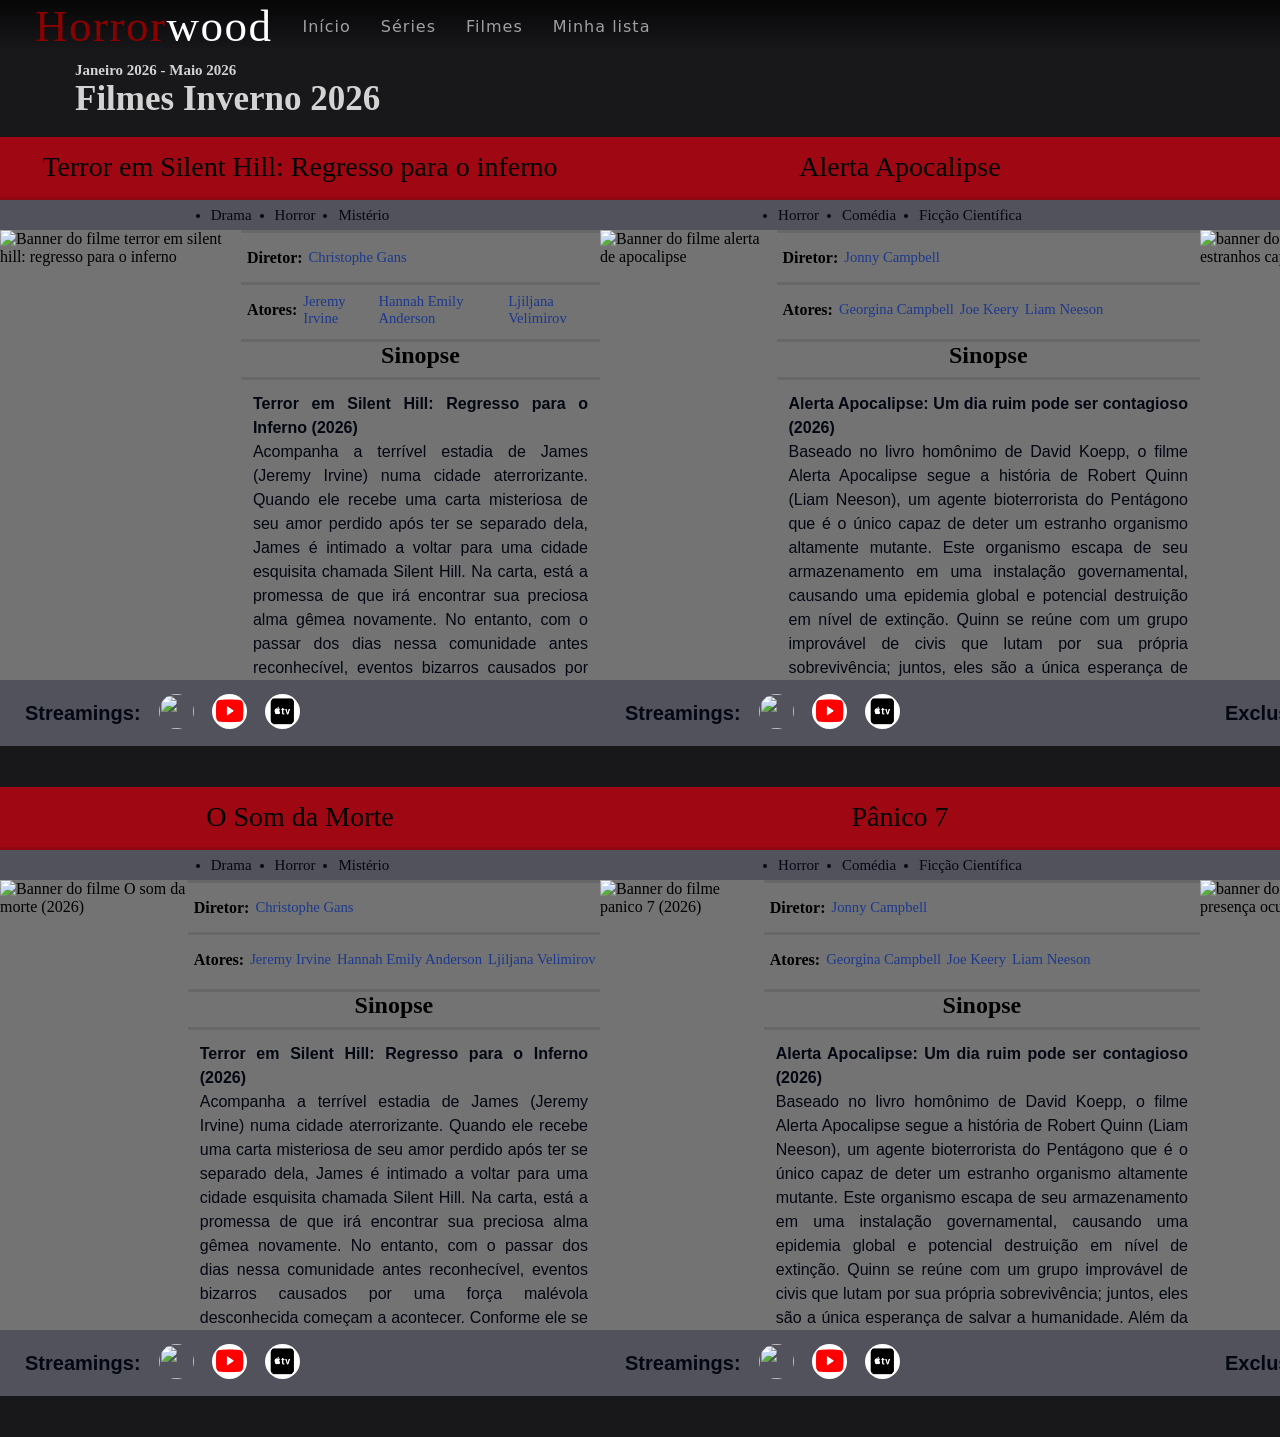
==== commit 84c950ba: "Add files via upload" ====
--- a/site/index.html
+++ b/site/index.html
@@ -66,7 +66,7 @@
                             <div class="img">
 
                                 <figure>
-                                    <img src="css/images/terrorsilenthill.jpg"
+                                    <img src="css/images/terrorSilentHill.png"
                                          alt="Banner do filme terror em silent hill: regresso para o inferno">
 
                                 </figure>
@@ -197,7 +197,7 @@
 
                                 <figure>
 
-                                    <img src="css/images/alertaapocalipse.jpg"
+                                    <img src="css/images/alertaApocalipse.png"
                                          alt="Banner do filme alerta de apocalipse">
 
                                 </figure>
@@ -315,7 +315,7 @@
                                         <div class="img">
 
                                             <figure>
-                                                <img src="css/images/osestranhos.jpg"
+                                                <img src="css/images/osEstranhos.png"
                                                      alt="banner do filme os estranhos capitulo final"
                                                 >
                                             </figure>
@@ -417,7 +417,7 @@
                             <div class="img">
 
                                 <figure>
-                                    <img src="css/images/osomdamorte.jpg"
+                                    <img src="css/images/oSomDaMorte.png"
                                          alt="Banner do filme O som da morte (2026)">
 
                                 </figure>
@@ -548,7 +548,7 @@
                             <div class="img">
                                 <figure>
 
-                                    <img src="css/images/panico7.jpg"
+                                    <img src="css/images/panico7.png"
                                          alt="Banner do filme panico 7 (2026)">
 
                                 </figure>
@@ -648,7 +648,7 @@
                             <div class="img">
 
                                 <figure>
-                                    <img src="css/images/presencaoculta.jpg"
+                                    <img src="css/images/presencaOculta.png"
                                          alt="banner do filme POV: presença oculta (2026)">
                                 </figure>
                             </div>
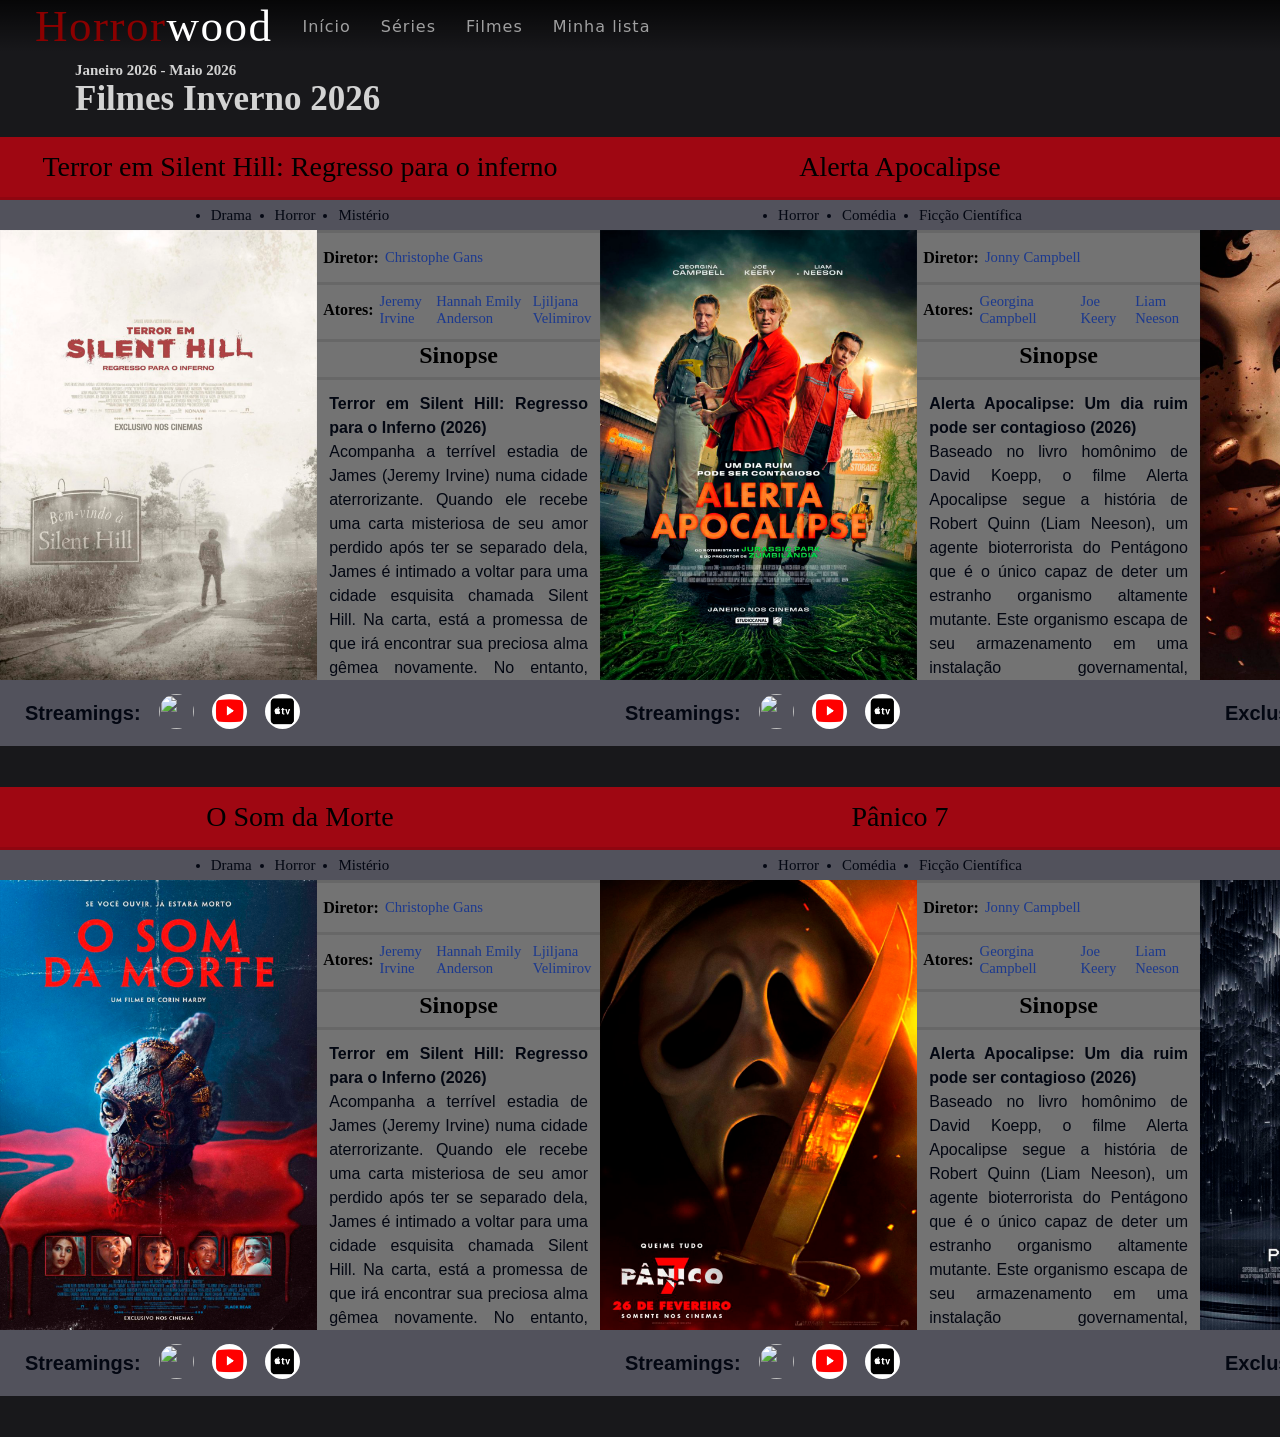
==== commit fa59cb18: "Add files via upload" ====
--- a/site/index.html
+++ b/site/index.html
@@ -155,15 +155,16 @@
                             <h4 class="rodape-txt">Streamings:</h4>
 
                             <a href="https://www.primevideo.com/detail/amzn1.dv.gti.1de45934-185c-48f1-91ff-96796ebdb743">
-                                <img class="rodape-img" src="https://sm.ign.com/ign_br/tv/p/prime-vide/prime-video_9v6q.png">
+                                <img class="rodape-img"
+                                     src="https://sm.ign.com/ign_br/tv/p/prime-vide/prime-video_9v6q.png">
                             </a>
 
                             <a href="https://www.youtube.com/watch?v=ZLsNKVN05dM">
-                                <img class="rodape-img" src="./images/logo yt png.png">
+                                <img class="rodape-img" src="./images/logoYt.png">
                             </a>
 
                             <a href="https://tv.apple.com/br/movie/terror-em-silent-hill-regresso-para-o-inferno/umc.cmc.689g6g9lflnp2pviar1why00a?action=play">
-                                <img class="rodape-img" src="./images/appletv.png">
+                                <img class="rodape-img" src="./images/logoAppleTv.png">
                             </a>
 
                         </div><!--FIM RODAPE CARD-->
@@ -285,12 +286,12 @@
 
                             <a href="https://www.youtube.com/watch?v=pzGXsP5kQYk">
                                 <img class="rodape-img"
-                                     src="./images/logo yt png.png">
+                                     src="./images/logoYt.png">
                             </a>
 
                             <a href="https://tv.apple.com/br/movie/alerta-apocalipse/umc.cmc.wqpdgk8issnsw3j5p1y89ihr?action=play">
                                 <img class="rodape-img"
-                                     src="./images/appletv.png">
+                                     src="./images/logoAppleTv.png">
                             </a>
 
                         </div>
@@ -510,11 +511,11 @@
                             </a>
 
                             <a href="https://www.youtube.com/watch?v=ZLsNKVN05dM">
-                                <img class="rodape-img" src="./images/logo yt png.png">
+                                <img class="rodape-img" src="./images/logoYt.png">
                             </a>
 
                             <a href="https://tv.apple.com/br/movie/terror-em-silent-hill-regresso-para-o-inferno/umc.cmc.689g6g9lflnp2pviar1why00a?action=play">
-                                <img class="rodape-img" src="./images/appletv.png">
+                                <img class="rodape-img" src="./images/logoAppleTv.png">
                             </a>
 
                         </div><!--FIM RODAPE CARD-->
@@ -618,13 +619,15 @@
 
                         <div class="rodape-card">
                             <h4 class="rodape-txt">Streamings:</h4>
-                            <a href="https://www.primevideo.com/detail/amzn1.dv.gti.7f258218-dc07-4f5f-8651-8e0a307a50a1"><img
-                                    class="rodape-img"
-                                    src="https://sm.ign.com/ign_br/tv/p/prime-vide/prime-video_9v6q.png"></a>
-                            <a href="https://www.youtube.com/watch?v=pzGXsP5kQYk"><img class="rodape-img"
-                                                                                       src="./images/logo yt png.png"></a>
-                            <a href="https://tv.apple.com/br/movie/alerta-apocalipse/umc.cmc.wqpdgk8issnsw3j5p1y89ihr?action=play"><img
-                                    class="rodape-img" src="./images/appletv.png"></a>
+                            <a href="https://www.primevideo.com/detail/amzn1.dv.gti.7f258218-dc07-4f5f-8651-8e0a307a50a1">
+                                <img class="rodape-img" src="https://sm.ign.com/ign_br/tv/p/prime-vide/prime-video_9v6q.png">
+                            </a>
+                            <a href="https://www.youtube.com/watch?v=pzGXsP5kQYk">
+                                <img class="rodape-img" src="./images/logoYt.png">
+                            </a>
+                            <a href="https://tv.apple.com/br/movie/alerta-apocalipse/umc.cmc.wqpdgk8issnsw3j5p1y89ihr?action=play">
+                                <img class="rodape-img" src="./images/logoAppleTv.png">
+                            </a>
 
                         </div>
                     </div><!--FIM TITULO FILME-->
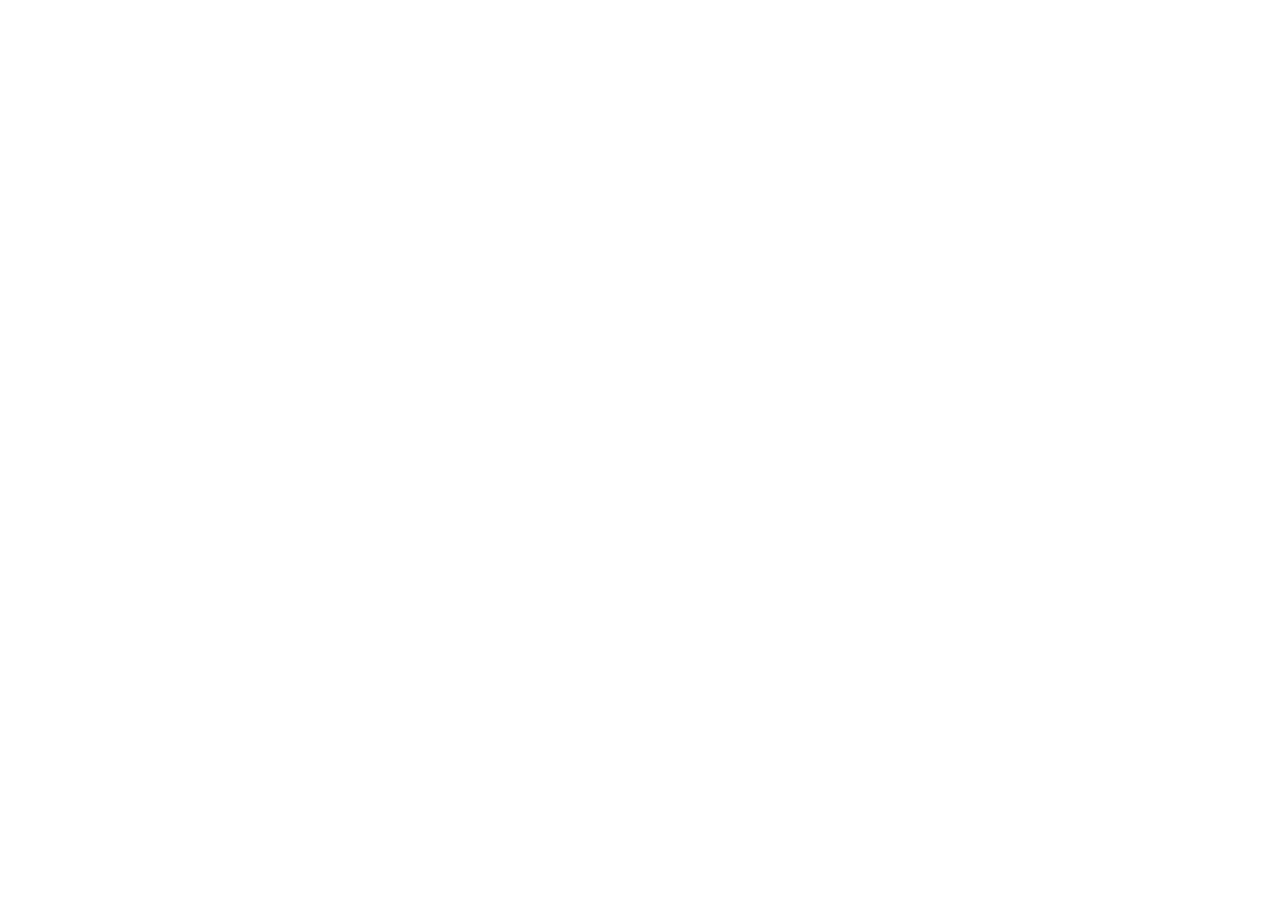
==== commit 371a006b: "Add files via upload" ====
--- a/site/index.html
+++ b/site/index.html
@@ -1,729 +1,11 @@
-<!DOCTYPE html>
-
-<html lang="pt_BR">
-
+<!doctype html>
+<html lang="pt-br">
 <head>
     <meta charset="UTF-8">
-    <meta viewport="width=device-width, initial-scale=1.0">
-    <title>Horrorwood</title>
-    <link rel="stylesheet" href="css/index.css">
+    <meta name="viewport" content="width=device-width, initial-scale=1">
+    <title>Document</title>
 </head>
-
 <body>
 
-    <header>
-<!--Barra de navegação-->
-        <nav>
-                <!--Logo-->
-                <a style="opacity: 1" class="logo" href="inicio.html"><span>Horror</span>wood</a>
-
-                <!--Itens da barra nav-->
-                <ul class="nav-list">
-                    <li><a class="logo-list" href="inicio.html">Início</a></li>
-                    <li><a class="logo-list" href="/">Séries</a></li>
-                    <li><a class="logo-list" href="index.html">Filmes</a></li>
-                    <li><a class="logo-list" href="/">Minha lista</a></li>
-                </ul>
-            </nav>
-    </header>
-
-    <main>
-
-<!--Banner com informações dos filmes-->
-        <section>
-            <div class="banner">
-                <h3>Janeiro 2026 - Maio 2026</h3>
-                <h1>Filmes Inverno 2026</h1>
-                </div>
-        </section>
-
-<!--PRIMEIRO CONTAINER (PAI 1)-->
-        <div class="container">
-
-<!--PRIMEIRO CARD (PAI 2)-->
-            <section>
-
-                <div class="item">
-
-                    <!--TITULO FILME(PAI 3)-->
-                    <div>
-                        <a class="titulo-div" href="https://www.imdb.com/pt/title/tt22868010/">
-                            Terror em Silent Hill:
-                            Regresso para o inferno
-                        </a>
-
-                        <!--TAG FILME-->
-                        <ul class="tag-li">
-                            <li>Drama</li>
-                            <li>Horror</li>
-                            <li>Mistério</li>
-                        </ul>
-
-                        <!--CONTEUDO-->
-                        <div class="conteudo-filme">
-
-                            <!--LADO ESQUERDO: IMAGEM-->
-                            <div class="img">
-
-                                <figure>
-                                    <img src="css/images/terrorSilentHill.png"
-                                         alt="Banner do filme terror em silent hill: regresso para o inferno">
-
-                                </figure>
-
-                            </div><!--FIM LADO ESQUERDO IMAGEM-->
-
-                            <!--LADO DIREITO: DESCRIÇÃO-->
-                            <div class="lado-direito">
-
-                                <div>
-
-                                    <div class="ficha">
-                                        <div class="ficha-tecnica">
-
-                                            <strong style="margin-left: 6px">Diretor:</strong>
-
-                                            <a class="descricao-li"
-                                               href="https://www.imdb.com/pt/name/nm0304521/?ref_=ttfc_fcr_1_1">
-                                                Christophe Gans
-                                            </a>
-                                                    
-                                        </div>
-
-                                        <!--<div class="ficha-tecnica">-->
-                                        <!--<strong style="margin-left: 6px;">Roteiristas:</strong>-->
-                                        <!--<a class="descricao-li" href="https://www.imdb.com/pt/name/nm0304521/?ref_=ttfc_fcr_1_1">Chirstophe Gans</a>-->
-                                        <!--<a class="descricao-li" href="https://www.imdb.com/pt/name/nm6046765/?ref_=ttfc_fcr_2_2">SandraVo-Anh</aclass></a>-->
-                                        <!-- <a class="descricao-li" href="https://www.imdb.com/pt/name/nm2957440/?ref_=ttfc_fcr_2_3">William Josef Schneider</a>-->
-                                        <!--</div>-->
-
-                                        <div class="ficha-tecnica">
-
-                                            <strong style="margin-left: 6px;">Atores:</strong>
-
-                                            <a class="descricao-li"
-                                               href="https://www.imdb.com/pt/name/nm3528539/?ref_=ttfc_fcr_3_1">
-                                                Jeremy Irvine
-                                            </a>
-
-                                            <a class="descricao-li"
-                                               href="https://www.imdb.com/pt/name/nm5557932/?ref_=ttfc_fcr_3_2">
-                                                Hannah Emily Anderson
-                                            </a>
-
-                                            <a class="descricao-li"
-                                               href="https://www.imdb.com/pt/name/nm18170986/?ref_=ttfc_fcr_3_3">
-                                                Ljiljana Velimirov
-                                            </a>
-
-                                        </div>
-                                    </div>
-                                </div><!--FIM DESCRICAO DIREITO-->
-
-                                <div class="sinopse-titulo">
-                                    <h2>Sinopse</h2>
-                                </div><!--FIM SINOPSE TITULO-->
-
-                                <div class="sinopse">
-                                    <p>
-                                        <strong>Terror em Silent Hill:
-                                            Regresso para o Inferno (2026)
-                                        </strong>
-
-                                        <br>
-                                        Acompanha a
-                                        terrível estadia de James (Jeremy Irvine) numa cidade aterrorizante.
-                                        Quando ele recebe uma carta misteriosa de seu amor perdido após ter
-                                        se separado dela, James é intimado a voltar para uma cidade
-                                        esquisita chamada Silent Hill.
-                                        Na carta, está a promessa de que irá encontrar sua preciosa alma gêmea novamente.
-                                        No entanto, com o passar dos dias nessa comunidade antes reconhecível, eventos bizarros
-                                        causados por uma força malévola desconhecida começam a acontecer.
-                                        Conforme ele se aprofunda na cidade, James vai dando de cara com figuras sombrias,
-                                        familiares e monstruosas. Sem entender o que está acontecendo e que força é essa que tem tanta
-                                        influência na cidade, o rapaz começa a questionar a sua sanidade mental enquanto desvenda
-                                        uma verdade apavorante com a esperança de permanecer forte o suficiente para resgatar a sua amada.
-                                    </p>
-                                </div><!--FIM SINOPSE-->
-
-                            </div><!--FIM LADO DIREITO-->
-
-                        </div><!--FIM CONTEUDO FILME-->
-
-                        <!--RODAPE CARD-->
-                        <div class="rodape-card">
-                            <h4 class="rodape-txt">Streamings:</h4>
-
-                            <a href="https://www.primevideo.com/detail/amzn1.dv.gti.1de45934-185c-48f1-91ff-96796ebdb743">
-                                <img class="rodape-img"
-                                     src="https://sm.ign.com/ign_br/tv/p/prime-vide/prime-video_9v6q.png">
-                            </a>
-
-                            <a href="https://www.youtube.com/watch?v=ZLsNKVN05dM">
-                                <img class="rodape-img" src="./images/logoYt.png">
-                            </a>
-
-                            <a href="https://tv.apple.com/br/movie/terror-em-silent-hill-regresso-para-o-inferno/umc.cmc.689g6g9lflnp2pviar1why00a?action=play">
-                                <img class="rodape-img" src="./images/logoAppleTv.png">
-                            </a>
-
-                        </div><!--FIM RODAPE CARD-->
-                                
-                    </div><!--FIM TITULO FILME-->
-
-                </div><!--FIM PRIMEIRO CARD--></section>
-                
-<!--SEGUNDO CARD (PAI 3)-->
-            <section>
-                <div class="item">
-
-                    <!--TITULO DO FILME-->
-                    <div>
-                        <a class="titulo-div"
-                           href="https://www.imdb.com/pt/title/tt8879928/?ref_=nv_sr_srsg_0_tt_1_nm_0_in_0_q_Alerta%20Apocalipse">
-                            Alerta Apocalipse
-                        </a>
-
-
-                        <!--TAGS DO FILME-->
-                        <ul class="tag-li">
-                            <li>Horror</li>
-                            <li>Comédia</li>
-                            <li>Ficção Científica</li>
-                        </ul>
-
-                        <div class="conteudo-filme">
-
-                            <div class="img">
-
-                                <figure>
-
-                                    <img src="css/images/alertaApocalipse.png"
-                                         alt="Banner do filme alerta de apocalipse">
-
-                                </figure>
-                            </div>
-
-                            <div class="lado-direito">
-
-                                <div class="descricao-direito">
-
-                                    <div class="ficha">
-
-                                        <div class="ficha-tecnica">
-
-                                            <strong style="margin-left: 6px">Diretor:</strong>
-
-                                            <a class="descricao-li"
-                                               href="https://www.imdb.com/pt/name/nm0132600/?ref_=ttfc_fcr_1_1">
-                                                Jonny Campbell
-                                            </a>
-                                        </div>
-
-                                        <!--<div class="ficha-tecnica">-->
-                                        <!--<strong style="margin-left: 6px;">Roteirista:</strong>-->
-                                        <!--<a class="descricao-li" href="https://www.imdb.com/pt/name/nm0462895/?ref_=ttfc_fcr_2_1">David Koepp</a>-->
-                                        <!--</div>-->
-
-                                        <div class="ficha-tecnica">
-                                            <strong style="margin-left: 6px;">Atores:</strong>
-                                            <a class="descricao-li"
-                                               href="https://www.imdb.com/pt/name/nm3569284/?ref_=ttfc_fcr_3_7">
-                                                Georgina Campbell
-                                            </a>
-
-                                            <a class="descricao-li"
-                                               href="https://www.imdb.com/pt/name/nm6564737/?ref_=ttfc_fcr_3_5">
-                                                Joe Keery
-                                            </a>
-
-                                            <a class="descricao-li"
-                                               href="https://www.imdb.com/pt/name/nm0000553/?ref_=ttfc_fcr_3_3">
-                                                Liam Neeson
-                                            </a>
-                                        </div>
-                                    </div>
-                                </div><!--FIM DESCRICAO DIREITO-->
-
-                                <div class="sinopse-titulo">
-                                    <h2>Sinopse</h2>
-                                </div><!--FIM SINOPSE TITULO-->
-
-                                <div class="sinopse">
-                                    <p>
-                                        <strong>Alerta Apocalipse:
-                                            Um dia ruim pode ser contagioso (2026)
-                                        </strong>
-
-                                        <br>
-                                        Baseado no livro homônimo de David Koepp, o filme Alerta Apocalipse
-                                        segue a história de Robert Quinn (Liam Neeson),
-                                        um agente bioterrorista do Pentágono que é o único capaz de deter um
-                                        estranho organismo altamente mutante. Este organismo
-                                        escapa de seu armazenamento em uma instalação governamental,
-                                        causando uma epidemia global e potencial destruição em nível
-                                        de extinção. Quinn se reúne com um grupo improvável de civis que
-                                        lutam por sua própria sobrevivência; juntos, eles são a única
-                                        esperança de salvar a humanidade. Além da ameaça biológica, eles
-                                        enfrentam desafios internos, incluindo desconfianças e conflitos
-                                        pessoais. A trama é repleta de suspense e ação, explorando temas de
-                                        coragem, sacrifício e a luta pela sobrevivência.
-                                        A questão que fica é se sorte, destemor e um senso de humor mordaz
-                                        serão suficientes para completar essa importante missão e evitar uma catástrofe mundial.
-                                    </p>
-                                </div><!--FIM SINOPSE-->
-                            </div><!--FIM LADO DIREITO-->
-                        </div><!--FIM CONTEUDO FILME-->
-
-                        <div class="rodape-card">
-
-                            <h4 class="rodape-txt">Streamings:</h4>
-
-                            <a href="https://www.primevideo.com/detail/amzn1.dv.gti.7f258218-dc07-4f5f-8651-8e0a307a50a1">
-                                <img class="rodape-img"
-                                     src="https://sm.ign.com/ign_br/tv/p/prime-vide/prime-video_9v6q.png">
-                            </a>
-
-                            <a href="https://www.youtube.com/watch?v=pzGXsP5kQYk">
-                                <img class="rodape-img"
-                                     src="./images/logoYt.png">
-                            </a>
-
-                            <a href="https://tv.apple.com/br/movie/alerta-apocalipse/umc.cmc.wqpdgk8issnsw3j5p1y89ihr?action=play">
-                                <img class="rodape-img"
-                                     src="./images/logoAppleTv.png">
-                            </a>
-
-                        </div>
-                    </div><!--FIM TITULO FILME-->
-                </div><!--FIM SEGUNDO CARD--></section>
-
-<!--TERCEIRO CARD (PAI 4)-->
-            <section>
-                            <div class="item">
-
-                                <div>
-                                    <a class="titulo-div" href="">Os Estranhos: Capítulo Final</a>
-
-                                    <!--TAGS DO FILME-->
-                                    <ul class="tag-li">
-                                        <li>Horror</li>
-                                        <li>Terror Slasher</li>
-                                    </ul>
-
-                                    <div class="conteudo-filme">
-
-                                        <div class="img">
-
-                                            <figure>
-                                                <img src="css/images/osEstranhos.png"
-                                                     alt="banner do filme os estranhos capitulo final"
-                                                >
-                                            </figure>
-                                        </div>
-
-                                        <div class="lado-direito">
-                                            <div class="descricao-direito">
-
-                                                <div class="ficha">
-                                                    <div class="ficha-tecnica">
-                                                        <strong style="margin-left: 6px">Diretor:</strong>
-                                                        <a class="descricao-li"
-                                                           href="https://www.imdb.com/pt/name/nm0001317/?ref_=tt_ov_1_1">Renny
-                                                            Harlin</a>
-                                                    </div>
-
-                                                    <!--                                                <div class="ficha-tecnica">-->
-                                                    <!--                                                    <strong style="margin-left: 6px">Roteirista: </strong>-->
-                                                    <!--                                                    <a class="descricao-li"-->
-                                                    <!--                                                       href="https://www.imdb.com/pt/name/nm0169180/?ref_=tt_ov_2_1">Alan R.-->
-                                                    <!--                                                        Cohen</a> <a class="descricao-li"-->
-                                                    <!--                                                         href="https://www.imdb.com/pt/name/nm0293139/?ref_=tt_ov_2_2"> Alan-->
-                                                    <!--                                                    Freedland</a> <a class="descricao-li"-->
-                                                    <!--                                                         href="https://www.imdb.com/pt/name/nm1052162/?ref_=tt_ov_2_3"> Bryan-->
-                                                    <!--                                                    Bertino</a> <br><br>-->
-                                                    <!--                                                </div>-->
-
-                                                    <div class="ficha-tecnica">
-                                                        <strong style="margin-left: 6px">Atores:</strong>
-                                                        <a class="descricao-li"
-                                                           href="https://www.imdb.com/pt/name/nm8851943/?ref_=ttfc_fcr_3_1">Hannah
-                                                            Galway</a>
-                                                        <a class="descricao-li"
-                                                           href="https://www.imdb.com/pt/name/nm7036568/?ref_=ttfc_fcr_3_2">Ema
-                                                            Horvath</a>
-                                                        <a class="descricao-li"
-                                                           href="https://www.imdb.com/pt/name/nm3422247/?ref_=tt_ov_3_3">Krystal
-                                                            Ellsworth</a>
-                                                    </div>
-                                                </div>
-
-                                            </div>
-
-                                            <div class="sinopse-titulo">
-                                                <h2>Sinopse</h2>
-                                            </div>
-
-                                            <div class="sinopse">
-                                                <p>
-                                                    <strong>Os Estranhos: Capítulo Final (2026)</strong>
-                                                    <br>
-                                                    Os Estranhos: Capítulo Final conclui a trilogia de terror focada em
-                                                    Maya (Madelaine Petsch).
-                                                    Após sobreviver aos eventos anteriores, ela enfrenta um confronto
-                                                    final e desesperado contra os assassinos mascarados,
-                                                    aprofundando o envolvimento psicológico com eles enquanto tenta
-                                                    escapar de uma cidade isolada
-                                                </p>
-                                            </div>
-                                        </div>
-                                    </div>
-
-                                    <div class="rodape-card">
-                                        <h4 class="rodape-txt">Exclusivo nos cinemas</h4>
-                                    </div>
-                                </div>
-                            </div>
-
-                        </section>
-
-        </div><!--FIM CONTAINER-->
-
-<!--SEGUNDO CONTAINER (PAI 1)-->
-        <div class="container">
-
-<!--TERCEIRO CARD (PAI 2)-->
-            <section>
-
-                <div class="item">
-
-                    <!--TITULO FILME(PAI 3)-->
-                    <div>
-                        <a class="titulo-div"
-                           href="https://www.imdb.com/pt/title/tt29550683/?ref_=fn_t_1">
-                            O Som da Morte
-                        </a>
-
-                        <!--TAG FILME-->
-                        <ul class="tag-li">
-                            <li>Drama</li>
-                            <li>Horror</li>
-                            <li>Mistério</li>
-                        </ul>
-
-                        <!--CONTEUDO-->
-                        <div class="conteudo-filme">
-
-                            <!--LADO ESQUERDO: IMAGEM-->
-                            <div class="img">
-
-                                <figure>
-                                    <img src="css/images/oSomDaMorte.png"
-                                         alt="Banner do filme O som da morte (2026)">
-
-                                </figure>
-
-                            </div><!--FIM LADO ESQUERDO IMAGEM-->
-
-                            <!--LADO DIREITO: DESCRIÇÃO-->
-                            <div class="lado-direito">
-
-                                <div>
-
-                                    <div class="ficha">
-                                        <div class="ficha-tecnica">
-
-                                            <strong style="margin-left: 6px">Diretor:</strong>
-
-                                            <a class="descricao-li"
-                                               href="https://www.imdb.com/pt/name/nm0304521/?ref_=ttfc_fcr_1_1">
-                                                Christophe Gans
-                                            </a>
-
-                                        </div>
-
-                                        <!--<div class="ficha-tecnica">-->
-                                        <!--<strong style="margin-left: 6px;">Roteiristas:</strong>-->
-                                        <!--<a class="descricao-li" href="https://www.imdb.com/pt/name/nm0304521/?ref_=ttfc_fcr_1_1">Chirstophe Gans</a>-->
-                                        <!--<a class="descricao-li" href="https://www.imdb.com/pt/name/nm6046765/?ref_=ttfc_fcr_2_2">SandraVo-Anh</aclass></a>-->
-                                        <!-- <a class="descricao-li" href="https://www.imdb.com/pt/name/nm2957440/?ref_=ttfc_fcr_2_3">William Josef Schneider</a>-->
-                                        <!--</div>-->
-
-                                        <div class="ficha-tecnica">
-
-                                            <strong style="margin-left: 6px;">Atores:</strong>
-
-                                            <a class="descricao-li"
-                                               href="https://www.imdb.com/pt/name/nm3528539/?ref_=ttfc_fcr_3_1">
-                                                Jeremy Irvine
-                                            </a>
-
-                                            <a class="descricao-li"
-                                               href="https://www.imdb.com/pt/name/nm5557932/?ref_=ttfc_fcr_3_2">
-                                                Hannah Emily Anderson
-                                            </a>
-
-                                            <a class="descricao-li"
-                                               href="https://www.imdb.com/pt/name/nm18170986/?ref_=ttfc_fcr_3_3">
-                                                Ljiljana Velimirov
-                                            </a>
-
-                                        </div>
-                                    </div>
-                                </div><!--FIM DESCRICAO DIREITO-->
-
-                                <div class="sinopse-titulo">
-                                    <h2>Sinopse</h2>
-                                </div><!--FIM SINOPSE TITULO-->
-
-                                <div class="sinopse">
-                                    <p>
-                                        <strong>Terror em Silent Hill:
-                                            Regresso para o Inferno (2026)
-                                        </strong>
-
-                                        <br>
-                                        Acompanha a
-                                        terrível estadia de James (Jeremy Irvine) numa cidade aterrorizante.
-                                        Quando ele recebe uma carta misteriosa de seu amor perdido após ter
-                                        se separado dela, James é intimado a voltar para uma cidade
-                                        esquisita chamada Silent Hill.
-                                        Na carta, está a promessa de que irá encontrar sua preciosa alma gêmea novamente.
-                                        No entanto, com o passar dos dias nessa comunidade antes reconhecível, eventos bizarros
-                                        causados por uma força malévola desconhecida começam a acontecer.
-                                        Conforme ele se aprofunda na cidade, James vai dando de cara com figuras sombrias,
-                                        familiares e monstruosas. Sem entender o que está acontecendo e que força é essa que tem tanta
-                                        influência na cidade, o rapaz começa a questionar a sua sanidade mental enquanto desvenda
-                                        uma verdade apavorante com a esperança de permanecer forte o suficiente para resgatar a sua amada.
-                                    </p>
-                                </div><!--FIM SINOPSE-->
-
-                            </div><!--FIM LADO DIREITO-->
-
-                        </div><!--FIM CONTEUDO FILME-->
-
-                        <!--RODAPE CARD-->
-                        <div class="rodape-card">
-                            <h4 class="rodape-txt">Streamings:</h4>
-
-                            <a href="https://www.primevideo.com/detail/amzn1.dv.gti.1de45934-185c-48f1-91ff-96796ebdb743">
-                                <img class="rodape-img" src="https://sm.ign.com/ign_br/tv/p/prime-vide/prime-video_9v6q.png">
-                            </a>
-
-                            <a href="https://www.youtube.com/watch?v=ZLsNKVN05dM">
-                                <img class="rodape-img" src="./images/logoYt.png">
-                            </a>
-
-                            <a href="https://tv.apple.com/br/movie/terror-em-silent-hill-regresso-para-o-inferno/umc.cmc.689g6g9lflnp2pviar1why00a?action=play">
-                                <img class="rodape-img" src="./images/logoAppleTv.png">
-                            </a>
-
-                        </div><!--FIM RODAPE CARD-->
-
-                    </div><!--FIM TITULO FILME-->
-
-                </div><!--FIM PRIMEIRO CARD--></section>
-
-<!--QUARTO CARD (PAI 3)-->
-            <section>
-                <div class="item">
-
-                    <!--TITULO DO FILME-->
-                    <div>
-                        <a class="titulo-div"
-                           href="https://www.imdb.com/pt/title/tt27047903/?ref_=fn_t_1">
-                            Pânico 7
-                        </a>
-
-
-                        <!--TAGS DO FILME-->
-                        <ul class="tag-li">
-                            <li>Horror</li>
-                            <li>Comédia</li>
-                            <li>Ficção Científica</li>
-                        </ul>
-
-
-                        <div class="conteudo-filme">
-
-                            <div class="img">
-                                <figure>
-
-                                    <img src="css/images/panico7.png"
-                                         alt="Banner do filme panico 7 (2026)">
-
-                                </figure>
-                            </div>
-
-                            <div class="lado-direito">
-
-                                <div class="descricao-direito">
-
-                                    <div class="ficha">
-                                        <div class="ficha-tecnica">
-                                            <strong style="margin-left: 6px">Diretor:</strong>
-                                            <a class="descricao-li"
-                                               href="https://www.imdb.com/pt/name/nm0132600/?ref_=ttfc_fcr_1_1">Jonny
-                                                Campbell</a>
-                                        </div>
-
-                                        <!--                                                <div class="ficha-tecnica">-->
-                                        <!--                                                    <strong style="margin-left: 6px;">Roteirista:</strong>-->
-                                        <!--                                                        <a class="descricao-li" href="https://www.imdb.com/pt/name/nm0462895/?ref_=ttfc_fcr_2_1">David Koepp</a>-->
-                                        <!--                                                </div>-->
-
-                                        <div class="ficha-tecnica">
-                                            <strong style="margin-left: 6px;">Atores:</strong>
-                                            <a class="descricao-li"
-                                               href="https://www.imdb.com/pt/name/nm3569284/?ref_=ttfc_fcr_3_7">Georgina
-                                                Campbell</a>
-                                            <a class="descricao-li"
-                                               href="https://www.imdb.com/pt/name/nm6564737/?ref_=ttfc_fcr_3_5">Joe
-                                                Keery</a>
-                                            <a class="descricao-li"
-                                               href="https://www.imdb.com/pt/name/nm0000553/?ref_=ttfc_fcr_3_3">Liam
-                                                Neeson</a>
-                                        </div>
-                                    </div>
-
-                                </div><!--FIM DESCRICAO DIREITO-->
-
-                                <div class="sinopse-titulo">
-                                    <h2>Sinopse</h2>
-                                </div><!--FIM SINOPSE TITULO-->
-
-                                <div class="sinopse">
-                                    <p>
-                                        <strong>Alerta Apocalipse: Um dia ruim pode ser contagioso
-                                            (2026)</strong>
-                                        <br>
-                                        Baseado no livro homônimo de David Koepp, o filme Alerta Apocalipse
-                                        segue a história de Robert Quinn (Liam Neeson),
-                                        um agente bioterrorista do Pentágono que é o único capaz de deter um
-                                        estranho organismo altamente mutante. Este organismo
-                                        escapa de seu armazenamento em uma instalação governamental,
-                                        causando uma epidemia global e potencial destruição em nível
-                                        de extinção. Quinn se reúne com um grupo improvável de civis que
-                                        lutam por sua própria sobrevivência; juntos, eles são a única
-                                        esperança de salvar a humanidade. Além da ameaça biológica, eles
-                                        enfrentam desafios internos, incluindo desconfianças e conflitos
-                                        pessoais. A trama é repleta de suspense e ação, explorando temas de
-                                        coragem, sacrifício e a luta pela sobrevivência.
-                                        A questão que fica é se sorte, destemor e um senso de humor mordaz
-                                        serão suficientes para completar essa importante missão e evitar u
-                                        ma catástrofe mundial.
-                                    </p>
-                                </div><!--FIM SINOPSE-->
-                            </div><!--FIM LADO DIREITO-->
-                        </div><!--FIM CONTEUDO FILME-->
-
-                        <div class="rodape-card">
-                            <h4 class="rodape-txt">Streamings:</h4>
-                            <a href="https://www.primevideo.com/detail/amzn1.dv.gti.7f258218-dc07-4f5f-8651-8e0a307a50a1">
-                                <img class="rodape-img" src="https://sm.ign.com/ign_br/tv/p/prime-vide/prime-video_9v6q.png">
-                            </a>
-                            <a href="https://www.youtube.com/watch?v=pzGXsP5kQYk">
-                                <img class="rodape-img" src="./images/logoYt.png">
-                            </a>
-                            <a href="https://tv.apple.com/br/movie/alerta-apocalipse/umc.cmc.wqpdgk8issnsw3j5p1y89ihr?action=play">
-                                <img class="rodape-img" src="./images/logoAppleTv.png">
-                            </a>
-
-                        </div>
-                    </div><!--FIM TITULO FILME-->
-                </div><!--FIM SEGUNDO CARD--></section>
-
-<!--QUINTO CARD (PAI 4)-->
-            <section>
-                <div class="item">
-
-                    <div>
-                        <a class="titulo-div" href="https://www.imdb.com/pt/title/tt37538172/?ref_=fn_t_1">POV: Presença Oculta</a>
-
-                        <!--TAGS DO FILME-->
-                        <ul class="tag-li">
-                            <li>Horror</li>
-                            <li>Terror Slasher</li>
-                        </ul>
-
-                        <div class="conteudo-filme">
-
-                            <div class="img">
-
-                                <figure>
-                                    <img src="css/images/presencaOculta.png"
-                                         alt="banner do filme POV: presença oculta (2026)">
-                                </figure>
-                            </div>
-
-                            <div class="lado-direito">
-                                <div class="descricao-direito">
-
-                                    <div class="ficha">
-                                        <div class="ficha-tecnica">
-                                            <strong style="margin-left: 6px">Diretor:</strong>
-                                            <a class="descricao-li"
-                                               href="https://www.imdb.com/pt/name/nm0001317/?ref_=tt_ov_1_1">Renny
-                                                Harlin</a>
-                                        </div>
-
-                                        <!--                                                <div class="ficha-tecnica">-->
-                                        <!--                                                    <strong style="margin-left: 6px">Roteirista: </strong>-->
-                                        <!--                                                    <a class="descricao-li"-->
-                                        <!--                                                       href="https://www.imdb.com/pt/name/nm0169180/?ref_=tt_ov_2_1">Alan R.-->
-                                        <!--                                                        Cohen</a> <a class="descricao-li"-->
-                                        <!--                                                         href="https://www.imdb.com/pt/name/nm0293139/?ref_=tt_ov_2_2"> Alan-->
-                                        <!--                                                    Freedland</a> <a class="descricao-li"-->
-                                        <!--                                                         href="https://www.imdb.com/pt/name/nm1052162/?ref_=tt_ov_2_3"> Bryan-->
-                                        <!--                                                    Bertino</a> <br><br>-->
-                                        <!--                                                </div>-->
-
-                                        <div class="ficha-tecnica">
-                                            <strong style="margin-left: 6px">Atores:</strong>
-                                            <a class="descricao-li"
-                                               href="https://www.imdb.com/pt/name/nm8851943/?ref_=ttfc_fcr_3_1">Hannah
-                                                Galway</a>
-                                            <a class="descricao-li"
-                                               href="https://www.imdb.com/pt/name/nm7036568/?ref_=ttfc_fcr_3_2">Ema
-                                                Horvath</a>
-                                            <a class="descricao-li"
-                                               href="https://www.imdb.com/pt/name/nm3422247/?ref_=tt_ov_3_3">Krystal
-                                                Ellsworth</a>
-                                        </div>
-                                    </div>
-
-                                </div>
-
-                                <div class="sinopse-titulo">
-                                    <h2>Sinopse</h2>
-                                </div>
-
-                                <div class="sinopse">
-                                    <p>
-                                        <strong>Os Estranhos: Capítulo Final (2026)</strong>
-                                        <br>
-                                        Os Estranhos: Capítulo Final conclui a trilogia de terror focada em
-                                        Maya (Madelaine Petsch).
-                                        Após sobreviver aos eventos anteriores, ela enfrenta um confronto
-                                        final e desesperado contra os assassinos mascarados,
-                                        aprofundando o envolvimento psicológico com eles enquanto tenta
-                                        escapar de uma cidade isolada
-                                    </p>
-                                </div>
-                            </div>
-                        </div>
-
-                        <div class="rodape-card">
-                            <h4 class="rodape-txt">Exclusivo nos cinemas</h4>
-                        </div>
-                    </div>
-                </div>
-
-            </section>
-
-        </div><!--FIM CONTAINER-->
-    </main>
-
 </body>
-
 </html>
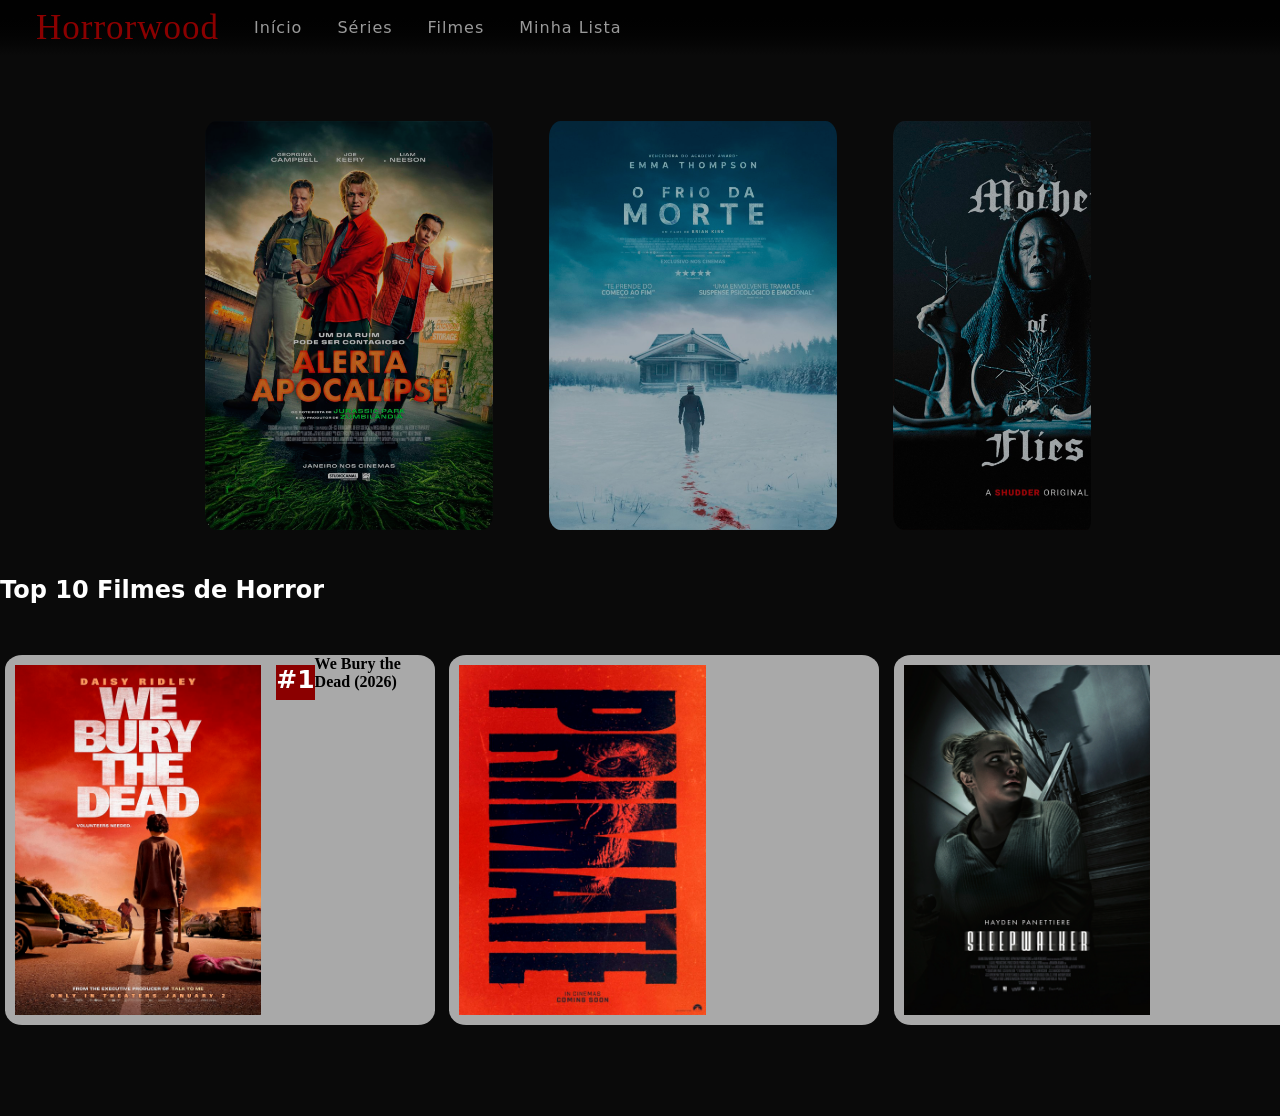
==== commit 9b17edd1: "Add files via upload" ====
--- a/site/index.html
+++ b/site/index.html
@@ -1,11 +1,157 @@
-<!doctype html>
-<html lang="pt-br">
+<!DOCTYPE html>
+<html lang="en">
 <head>
     <meta charset="UTF-8">
-    <meta name="viewport" content="width=device-width, initial-scale=1">
-    <title>Document</title>
+    <meta viewport="width=device-width, initial-scale=1.0">
+    <link rel="stylesheet" href="css/estilo.css">
+    <title>Início</title>
 </head>
 <body>
 
+<header>
+    <nav>
+        <a href="index.html">
+            <span>Horrorwood</span>
+
+        </a>
+
+        <ul>
+            <li><a href="index.html">Início</a></li>
+            <li><a href="/">Séries</a></li>
+            <li><a href="filmes.html">Filmes</a></li>
+            <li><a href="/">Minha Lista</a></li>
+        </ul>
+
+    </nav>
+
+</header>
+
+<main>
+
+    <!--Carrossel Cards-->
+    <section>
+        <div class="carrossel">
+
+            <div class="card">
+                <figure class="img1">
+                    <img src="css/images/alertaApocalipse.png" alt="Filme Alerta Apocalipse: Um dia pode ser contagioso">
+                </figure>
+            </div>
+
+            <div class="card">
+                <figure class="img2">
+
+                    <img src="css/images/frioDaMorte.png" alt="Panico 7: Queime tudo">
+
+                </figure>
+            </div>
+
+            <div class="card">
+                <figure class="img3">
+                    <a href="https://www.imdb.com/pt/title/tt8879928/?ref_=nv_sr_srsg_0_tt_7_nm_1_in_0_q_alerta">
+                        <img src="css/images/motherOfFlies.png" alt="POV: Presença Oculta">
+                    </a>
+
+
+                </figure>
+            </div>
+
+            <div class="card">
+                <figure class="img4">
+                    <img src="css/images/oPrimata.png" alt="Terror em Silent Hill: Regresso para o Inferno">
+                </figure>
+            </div>
+
+            <div class="card">
+                <figure class="img5">
+                    <img src="css/images/osEstranhos.png" alt="O Som da Morte: Se você ouvir, já estará morto">
+                </figure>
+            </div>
+
+            <div class="card">
+                <figure class="img6">
+                    <img src="css/images/oSomDaMorte.png" alt="">
+                </figure>
+            </div>
+
+            <div class="card">
+                <figure class="img7">
+                    <img src="css/images/terrorSilentHill.png" alt="">
+                </figure>
+            </div>
+
+            <div class="card">
+                <figure class="img8">
+                    <img src="css/images/paraSempreMedo.png">
+                </figure>
+            </div>
+
+            <div class="card">
+                <figure class="img9">
+                    <img src="css/images/presencaOculta.png" alt="">
+                </figure>
+            </div>
+
+            <div class="card">
+                <figure class="img10">
+                    <img src="css/images/panico7.png" alt="">
+                </figure>
+            </div>
+
+            <div class="card">
+                <figure class="img11">
+                    <img src="css/images/temploDosOssos.png" alt="">
+                </figure>
+            </div>
+            <div class="card">
+                <figure class="img12">
+                    <img src="css/images/nightPatrol.png" alt="">
+                </figure>
+            </div>
+
+        </div>
+    </section>
+
+    <div class="banner-top-filmes"> <!--era genero-->
+
+        <h2>Top 10 Filmes de Horror</h2>
+
+        <div class="cards-top-filmes">
+
+            <div class="card-filme">
+
+                <img src="css/images/weBuryDead.png" alt="">
+
+                <h3>#1</h3>
+
+                <h4>We Bury the Dead (2026)</h4>
+
+            </div>
+
+            <div class="card-filme">
+
+                <img src="css/images/oPrimata.png" alt="">
+
+
+
+            </div>
+
+            <div class="card-filme">
+
+                <img src="css/images/sleepWalker.png" alt="">
+
+            </div>
+
+        </div>
+
+
+
+
+    </div>
+
+
+
+</main>
+
 </body>
 </html>
--- a/site/css/estilo.css
+++ b/site/css/estilo.css
@@ -0,0 +1,274 @@
+*{
+    margin: 0;
+    padding: 0;
+    box-sizing: border-box;
+}
+
+body{
+    background-color: oklch(14.5% 0 0);
+}
+
+/*BARRA INTEIRA DA NAV*/
+nav{
+    display: flex;
+    justify-content: flex-start;
+    align-items: center;
+    background: linear-gradient(to bottom, rgba(0, 0, 0, 0.9), oklch(14.5% 0 0) 100%);
+    height: 55px;
+    padding: 1px;
+
+}
+
+/*LISTA DA NAV*/
+nav ul{
+    display: flex; /*Coloca os itens da UL lado a lado*/
+
+}
+
+/*ITENS DA LISTA*/
+nav ul li{
+    list-style: none; /*tira os pontos dos itens da lista*/
+
+}
+
+/*LINKS DA LISTA*/
+nav ul li a{
+    opacity: 0.6;
+    font-size: 16px;
+    font-family: system-ui, -apple-system, Helvetica, Arial, sans-serif;
+    margin-left: 35px;
+}
+
+nav ul li a:hover{
+    opacity: 1;
+    color: white;
+
+}
+
+a span{
+    color: darkred;
+    margin-left: 35px;
+    display: flex;
+    justify-content: center;
+    align-items: center;
+
+}
+
+a span:hover{
+    color: white;
+    opacity: 0.9;
+}
+
+a{
+    font-size: 35px;
+    font-family: "Yu Gothic UI Semibold";
+    cursor: pointer;
+    text-decoration: none;
+    color: white;
+    /*margin-left: 35px;*/
+    letter-spacing: 1px;
+
+}
+
+.banner{
+    display: flex;
+    height: 85px;
+    background-color: rosybrown;
+}
+
+.carrossel{
+    width: 70.5%;
+    overflow-x: auto; /*cria a barra de scroll dentro da pagina*/
+    display: flex;
+    gap: 1.5em;
+    margin: 2.5em auto; /*centraliza o carrosel*/
+    /*background-color: oklch(37% 0.013 285.805);*/
+    border-radius: 15px;
+    scroll-behavior: smooth;
+    anchor-name: --carrossel; /*define uma ancora*/
+    scroll-snap-type: x mandatory; /*pra qual lado o carrosel vai girar*/
+
+}
+
+/*esconde a barra de scroll que fica embaixo dos cards*/
+.carrossel::-webkit-scrollbar {
+    display: none;
+}
+
+/*cria o botão para mover o card*/
+.carrossel::scroll-button(right), .carrossel::scroll-button(left) {
+    content: '→';
+    border: none;
+    background-color: darkred;
+    font-size: 3rem;
+    color: white;
+    font-family: Consolas;
+    height: 60px;
+    width: 60px;
+    border-radius: 50%;
+    padding-bottom: .1em; /*centralzia a seta*/
+    cursor: pointer;
+    position: fixed;
+    position-anchor: --carrossel; /*posição que a ancora vai ter*/
+    position-area: right center; /*posição relativa a ancora*/
+    translate: -50%; /*posicao da seta*/
+
+}
+
+/*cria o botão para mover o card*/
+.carrossel::scroll-button(left) {
+    content: '←';
+    position-area: left center; /*posição relativa a ancora*/
+    translate: 50%; /*posicao da seta*/
+}
+
+.carrossel::scroll-button(right):disabled, .carrossel::scroll-button(left):disabled {
+    opacity: 0.5;
+    cursor: auto;
+}
+
+.card{
+    scroll-snap-align: start; /*força o começo no próximo card*/
+    flex: 0 0 20em;
+    /*height: 30em;*/
+    padding: 1em; /*1em = 16px*/
+    /*border-radius: 1em;*/
+    /*text-align: center; !*alinha no centro*!*/
+    align-content: center; /*alinha no meio*/
+    transform: translateY(10px);/*efeito de zoom no card*/
+
+}
+
+.card:hover{
+    transform: translateY(0); /*efeito de zoom no card*/
+    cursor: pointer;
+    transition: all .5s;
+}
+
+.img1 img, .img2 img, .img3 img, .img4 img, .img5 img, .img6 img, .img7 img, .img8 img, .img9 img, .img10 img, .img11 img, .img12 img{
+    width: 100%;
+    display: flex;
+    border-radius: 4%;
+    opacity: 0.7;
+
+}
+
+.img1 img:hover, .img2 img:hover, .img3 img:hover, .img4 img:hover, .img5 img:hover, .img6 img:hover, .img7 img:hover, .img8 img:hover, .img9 img:hover, .img10 img:hover, .img11 img:hover, .img12 img:hover{
+    opacity: 1;
+    cursor: pointer;
+    transition: all .6s;
+}
+
+h2 a {
+    color: oklch(13% 0.028 261.692);
+    font-family: system-ui, -apple-system, Helvetica, Arial, sans-serif;
+    padding: 0 0 0 10px;
+    font-size: 25px;
+    background-color: blueviolet;
+
+}
+
+.banner-top-filmes{
+    display: flex;
+    justify-content: space-evenly;
+    flex-direction: column;
+    /*align-items: center;*/
+    /*background-color: violet;*/
+    width: 83em;
+    height: 500px;
+    /*padding: 5em;*/
+    margin: 2.5em auto; /*centraliza no meio do site*/
+    /*gap: 30px;*/
+
+}
+
+h2{
+    /*background-color: blueviolet;*/
+    color: white;
+    font-family: system-ui, -apple-system, Helvetica, Arial, sans-serif;
+    /*padding: 0 0 0 10px;*/
+
+}
+
+.cards-top-filmes{
+    /*background-color: darkgray;*/
+    display: flex;
+    justify-content: space-evenly;
+    width: 83em;
+    height: 500px;
+    gap: 10px;
+    align-items: center;
+    border-radius: .5%;
+
+}
+
+.card-filme{
+    display: flex;
+    background-color: darkgray;
+    display: flex;
+    width: 430px;
+    height: 370px;
+    border-radius: 4%;
+    justify-content: flex-start;
+    /*align-items: flex-start;*/
+}
+
+.card-filme img{
+    /*display: flex;*/
+    margin-left: 10px;
+    /*width: 50%;*/
+    height: 350px;
+    margin-top: 10px;
+}
+
+h3{
+    color: white;
+    font-family: system-ui, -apple-system, Helvetica, Arial, sans-serif;
+    font-size: 25px;
+    background-color: darkred;
+    margin-left: 15px;
+    margin-top: 10px;
+    height: 35px;
+    width: 50px;
+    text-align: center;
+
+
+}
+
+
+
+
+
+
+
+
+
+
+
+
+
+
+
+
+
+
+
+
+
+
+
+
+
+
+
+/*.carrossel .card .img{*/
+/*    background-image: url("./images/panico77.jpg");*/
+/*    background-position: center;*/
+/*    background-size: cover;*/
+/*    width: 100%;*/
+/*    height: 100%;*/
+/*    display: flex;*/
+/*}*/
+
+
+
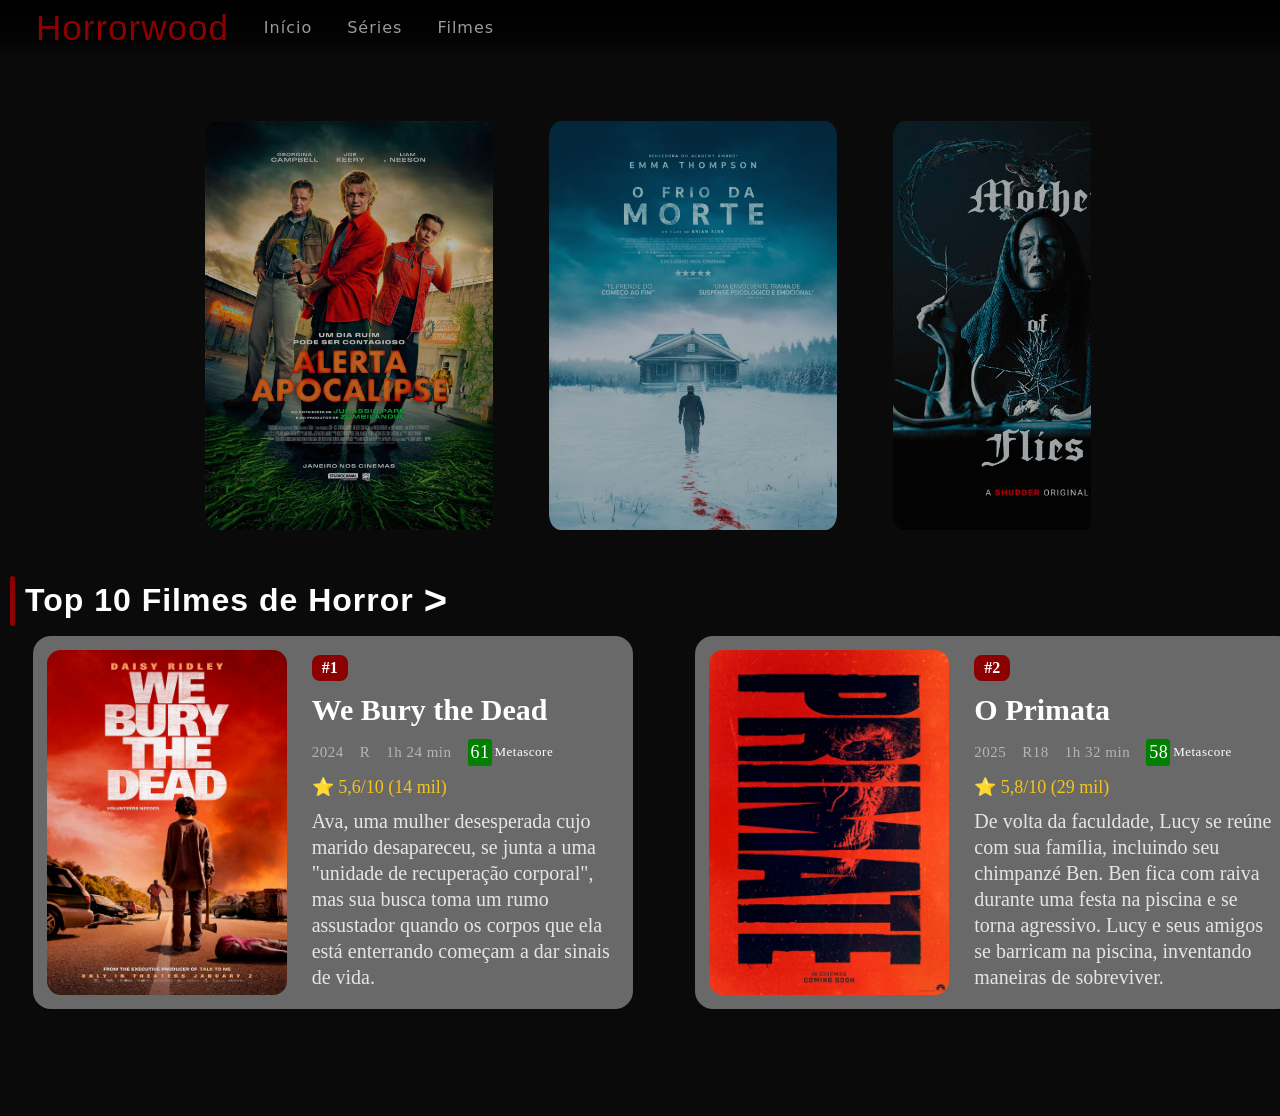
==== commit ac354f57: "Add files via upload" ====
--- a/site/index.html
+++ b/site/index.html
@@ -2,8 +2,9 @@
 <html lang="en">
 <head>
     <meta charset="UTF-8">
-    <meta viewport="width=device-width, initial-scale=1.0">
-    <link rel="stylesheet" href="css/estilo.css">
+    <meta name="viewport" content="width=device-width, initial-scale=1.0">
+    <link rel="stylesheet" href="css/index.css">
+    <link rel="stylesheet" href="css/main.css">
     <title>Início</title>
 </head>
 <body>
@@ -17,9 +18,8 @@
 
         <ul>
             <li><a href="index.html">Início</a></li>
-            <li><a href="/">Séries</a></li>
+            <li><a href="series.html">Séries</a></li>
             <li><a href="filmes.html">Filmes</a></li>
-            <li><a href="/">Minha Lista</a></li>
         </ul>
 
     </nav>
@@ -32,13 +32,13 @@
     <section>
         <div class="carrossel">
 
-            <div class="card">
+            <div class="card-content">
                 <figure class="img1">
                     <img src="css/images/alertaApocalipse.png" alt="Filme Alerta Apocalipse: Um dia pode ser contagioso">
                 </figure>
             </div>
 
-            <div class="card">
+            <div class="card-content">
                 <figure class="img2">
 
                     <img src="css/images/frioDaMorte.png" alt="Panico 7: Queime tudo">
@@ -46,7 +46,7 @@
                 </figure>
             </div>
 
-            <div class="card">
+            <div class="card-content">
                 <figure class="img3">
                     <a href="https://www.imdb.com/pt/title/tt8879928/?ref_=nv_sr_srsg_0_tt_7_nm_1_in_0_q_alerta">
                         <img src="css/images/motherOfFlies.png" alt="POV: Presença Oculta">
@@ -56,54 +56,54 @@
                 </figure>
             </div>
 
-            <div class="card">
+            <div class="card-content">
                 <figure class="img4">
                     <img src="css/images/oPrimata.png" alt="Terror em Silent Hill: Regresso para o Inferno">
                 </figure>
             </div>
 
-            <div class="card">
+            <div class="card-content">
                 <figure class="img5">
                     <img src="css/images/osEstranhos.png" alt="O Som da Morte: Se você ouvir, já estará morto">
                 </figure>
             </div>
 
-            <div class="card">
+            <div class="card-content">
                 <figure class="img6">
                     <img src="css/images/oSomDaMorte.png" alt="">
                 </figure>
             </div>
 
-            <div class="card">
+            <div class="card-content">
                 <figure class="img7">
                     <img src="css/images/terrorSilentHill.png" alt="">
                 </figure>
             </div>
 
-            <div class="card">
+            <div class="card-content">
                 <figure class="img8">
                     <img src="css/images/paraSempreMedo.png">
                 </figure>
             </div>
 
-            <div class="card">
+            <div class="card-content">
                 <figure class="img9">
                     <img src="css/images/presencaOculta.png" alt="">
                 </figure>
             </div>
 
-            <div class="card">
+            <div class="card-content">
                 <figure class="img10">
                     <img src="css/images/panico7.png" alt="">
                 </figure>
             </div>
 
-            <div class="card">
+            <div class="card-content">
                 <figure class="img11">
                     <img src="css/images/temploDosOssos.png" alt="">
                 </figure>
             </div>
-            <div class="card">
+            <div class="card-content">
                 <figure class="img12">
                     <img src="css/images/nightPatrol.png" alt="">
                 </figure>
@@ -112,43 +112,96 @@
         </div>
     </section>
 
-    <div class="banner-top-filmes"> <!--era genero-->
-
-        <h2>Top 10 Filmes de Horror</h2>
-
-        <div class="cards-top-filmes">
-
-            <div class="card-filme">
-
-                <img src="css/images/weBuryDead.png" alt="">
-
-                <h3>#1</h3>
-
-                <h4>We Bury the Dead (2026)</h4>
-
-            </div>
-
-            <div class="card-filme">
-
-                <img src="css/images/oPrimata.png" alt="">
-
-
-
-            </div>
-
-            <div class="card-filme">
-
-                <img src="css/images/sleepWalker.png" alt="">
-
-            </div>
-
+
+    <div class="banner-top-filmes">
+
+        <a href="top_filmes.html" class="botao">
+            Top 10 Filmes de Horror
+        </a>
+
+        <div class="cards-container">
+            <section>
+                    <div class="card">
+
+                        <!--LADO ESQUERDO (IMAGEM)-->
+                        <img src="css/images/weBuryDead.png" alt="we bury the dead">
+
+                        <!-- LADO DIREITO (INFOS)-->
+                        <div class="content">
+
+                            <div>
+                                <span class="ranking">#1</span>
+
+                                <h1>We Bury the Dead</h1>
+
+                                <div class="info">
+                                    <ul>
+                                        <li>2024</li>
+                                        <li>R</li>
+                                        <li>1h 24 min</li>
+                                        <li class="score">61 <span>Metascore</span></li>
+                                    </ul>
+                                </div>
+
+                                <div class="rating">
+                                    ⭐ 5,6/10 (14 mil)
+                                </div>
+
+                                <p class="descricao-card">
+                                    Ava, uma mulher desesperada cujo marido desapareceu, se junta a uma "unidade de recuperação corporal",
+                                    mas sua busca toma um rumo assustador quando os corpos que ela está enterrando começam a dar sinais de vida.
+                                </p>
+
+                            </div>
+
+                        </div>
+
+                    </div>
+                </section>
+
+            <section>
+                    <div class="card">
+
+                        <!--LADO ESQUERDO (IMAGEM)-->
+                        <img src="css/images/oPrimata.png" alt="filme o primata (primate)">
+
+                        <!-- LADO DIREITO (INFOS)-->
+                        <div class="content">
+
+                            <div>
+                                <span class="ranking">#2</span>
+
+                                <h1>O Primata</h1>
+
+                                <div class="info">
+                                    <ul>
+                                        <li>2025</li>
+                                        <li>R18</li>
+                                        <li>1h 32 min</li>
+                                        <li class="score">58 <span>Metascore</span></li>
+                                    </ul>
+                                </div>
+
+                                <div class="rating">
+                                    ⭐ 5,8/10 (29 mil)
+                                </div>
+
+                                <p class="descricao-card">
+                                    De volta da faculdade, Lucy se reúne com sua família, incluindo seu chimpanzé Ben.
+                                    Ben fica com raiva durante uma festa na piscina e se torna agressivo. Lucy e seus amigos se barricam na piscina,
+                                    inventando maneiras de sobreviver.
+                                </p>
+
+                            </div>
+
+                        </div>
+
+                    </div>
+                </section>
         </div>
 
 
-
-
     </div>
-
 
 
 </main>
--- a/site/css/index.css
+++ b/site/css/index.css
@@ -0,0 +1,254 @@
+.carrossel{
+    width: 70.5%;
+    overflow-x: auto; /*cria a barra de scroll dentro da pagina*/
+    display: flex;
+    gap: 1.5em;
+    margin: 2.5em auto; /*centraliza o carrosel*/
+    /*background-color: oklch(37% 0.013 285.805);*/
+    border-radius: 15px;
+    scroll-behavior: smooth;
+    anchor-name: --carrossel; /*define uma ancora*/
+    scroll-snap-type: x mandatory; /*pra qual lado o carrosel vai girar*/
+
+}
+
+/*esconde a barra de scroll que fica embaixo dos cards*/
+.carrossel::-webkit-scrollbar {
+    display: none;
+}
+
+/*cria o botão para mover o card*/
+.carrossel::scroll-button(right), .carrossel::scroll-button(left) {
+    content: '→';
+    border: none;
+    background-color: darkred;
+    font-size: 3rem;
+    color: white;
+    font-family: Consolas;
+    height: 60px;
+    width: 60px;
+    border-radius: 50%;
+    padding-bottom: .1em; /*centralzia a seta*/
+    cursor: pointer;
+    position: fixed;
+    position-anchor: --carrossel; /*posição que a ancora vai ter*/
+    position-area: right center; /*posição relativa a ancora*/
+    translate: -50%; /*posicao da seta*/
+
+}
+
+/*cria o botão para mover o card*/
+.carrossel::scroll-button(left) {
+    content: '←';
+    position-area: left center; /*posição relativa a ancora*/
+    translate: 50%; /*posicao da seta*/
+}
+
+.carrossel::scroll-button(right):disabled, .carrossel::scroll-button(left):disabled {
+    opacity: 0.5;
+    cursor: auto;
+}
+
+.card-content{
+    scroll-snap-align: start; /*força o começo no próximo card*/
+    flex: 0 0 20em;
+    /*height: 30em;*/
+    padding: 1em; /*1em = 16px*/
+    /*border-radius: 1em;*/
+    /*text-align: center; !*alinha no centro*!*/
+    align-content: center; /*alinha no meio*/
+    transform: translateY(10px);/*efeito de zoom no card*/
+
+}
+
+.card-content:hover{
+    transform: translateY(0); /*efeito de zoom no card*/
+    cursor: pointer;
+    transition: all .5s;
+}
+
+.img1 img, .img2 img, .img3 img, .img4 img, .img5 img, .img6 img, .img7 img, .img8 img, .img9 img, .img10 img, .img11 img, .img12 img{
+    width: 100%;
+    display: flex;
+    border-radius: 4%;
+    opacity: 0.7;
+
+}
+
+.img1 img:hover, .img2 img:hover, .img3 img:hover, .img4 img:hover, .img5 img:hover, .img6 img:hover, .img7 img:hover, .img8 img:hover, .img9 img:hover, .img10 img:hover, .img11 img:hover, .img12 img:hover{
+    opacity: 1;
+    cursor: pointer;
+    transition: all .6s;
+}
+
+h2 a {
+    color: oklch(13% 0.028 261.692);
+    font-family: system-ui, -apple-system, Helvetica, Arial, sans-serif;
+    padding: 0 0 0 10px;
+    font-size: 25px;
+    background-color: blueviolet;
+
+}
+
+
+.banner-top-filmes{
+    display: flex;
+    /*justify-content: space-evenly;*/
+    flex-direction: column;
+    /*background-color: darkred;*/
+    width: 83em;
+    height: 500px;
+    /*padding: 5em;*/
+    margin: 2.5em auto; /*centraliza no meio do site*/
+    /*gap: 30px;*/
+
+    .botao{
+        display: inline-flex;
+        align-items: center;
+        gap: 10px;
+        color: white;
+        text-decoration: none;
+        font-size: 32px;
+        font-weight: bold;
+        transition: 0.3s;
+        /*background-color: #f5c518;*/
+        margin-bottom: 10px;
+        padding-left: 10px;
+
+
+    }
+
+    .botao::before{
+        content: "";
+        width: 5px;
+        height: 50px;
+        background-color: darkred;
+        border-radius: 10px;
+
+    }
+
+    .botao::after{
+        content: ">";
+        color: white;
+        transition: 0.3s;
+        font-size: 40px;
+
+    }
+
+    .botao:hover::after{
+        opacity: 0.8;
+        color: darkred;
+
+    }
+
+}
+
+.cards-container{
+    display: flex;
+    justify-content: space-evenly;
+    gap: 30px;
+}
+
+.card{
+    width:600px;
+    background: dimgray;
+    border-radius:18px;
+    padding:14px;
+    display:flex;
+    gap:20px;
+    color:white;
+    /*box-shadow:0 10px 30px rgba(0,0,0,0.5);*/
+
+        img{
+            width:240px;
+            height:345px;
+            border-radius:14px;
+        }
+
+        .content{
+            display:flex;
+            flex-direction:column;
+            justify-content:space-evenly;
+            padding: 5px;
+            /*background-color: #4ea1ff;*/
+        }
+
+        .ranking{
+            background: darkred;
+            color:white;
+            padding:4px 10px;
+            border-radius:8px;
+            font-weight:bold;
+            display:inline-block;
+            margin-bottom:12px;
+        }
+
+        h1{
+            font-size:30px;
+            margin-bottom:12px;
+            /*background-color: #e5e5e5;*/
+        }
+
+        .info{
+            display:flex;
+            gap:16px;
+            color:#b5b5b5;
+            margin-bottom:10px;
+            font-size:18px;
+            /*background-color: #b5b5b5;*/
+
+            ul {
+                display: flex;
+                align-items: center;
+                gap: 16px;
+
+                li {
+                    display: flex;
+                    justify-content: flex-start;
+                    font-size: 15px;
+                    letter-spacing: 0.5px;
+
+                }
+
+                .score{
+                    background-color: green;
+                    color: white;
+                    width: 24px;
+                    border-radius: 3px;
+                    font-size: inherit;
+                    font-family: inherit;
+                    padding: 3px;
+
+
+                    span{
+                        display: flex;
+                        align-items: center;
+                        font-size: 13px;
+                        gap: 5px;
+                        padding-left: 5px ;
+                        /*background-color: #f5c518;*/
+
+                    }
+                }
+            }
+        }
+
+        .rating{
+            display: flex;
+            flex-direction: row;
+            gap: 20px;
+            color:#f5c518;
+            font-size:18px;
+            margin-bottom:10px;
+
+        }
+
+        .descricao-card{
+            color:#e5e5e5;
+            line-height:1.3;
+            font-size: 15pt;
+        }
+
+
+
+    }
--- a/site/css/main.css
+++ b/site/css/main.css
@@ -0,0 +1,107 @@
+*{
+    margin: 0;
+    padding: 0;
+    box-sizing: border-box;
+}
+
+body{
+        background-color: oklch(14.5% 0 0);
+}
+
+nav{
+    display: flex;
+    flex-direction: row;
+    justify-content: flex-start;
+    align-items: center;
+    background: linear-gradient(to bottom, rgba(0, 0, 0, 0.9), oklch(14.5% 0 0) 100%);
+    /*background-color: #e5e5e5;*/
+    padding: 1px;
+    height: 55px;
+
+    ul{
+        display: flex;
+
+        li{
+            list-style: none;
+
+            a{
+                text-decoration: none;
+                opacity: 0.6;
+                font-size: 16px;
+                font-family: system-ui, -apple-system, Helvetica, Arial, sans-serif;
+                margin-left: 35px;
+            }
+
+            a:hover{
+                opacity: 1;
+                color: white;
+            }
+        }
+    }
+
+}
+
+a span{
+    color: darkred;
+    margin-left: 35px;
+    /*display: flex;*/
+    /*justify-content: center;*/
+    /*align-items: center;*/
+    transition: 0.5s;
+
+}
+
+a span:hover{
+    opacity: 0.8;
+    color: white;
+    transition: .5s;
+}
+
+a{
+    font-size: 35px;
+    font-family: "Yu Gothic UI Semibold", sans-serif;
+    letter-spacing: 1px;
+    text-decoration: none;
+    color: white;
+}
+
+.container-input{
+    margin-left: auto;
+    margin-right: 35px;
+}
+
+.input-group{
+    display: flex;
+    align-items: center;
+
+    background-color: dimgray;
+    border-radius: 24px;
+    gap: 8px;
+    padding: 3px 6px 3px 3px;
+}
+
+.input-icon{
+    display: flex;
+    align-items: center;
+    justify-content: center;
+    border-radius: 100%;
+    min-width: 32px;
+    min-height: 32px;
+    background-color: dimgray;
+    color: darkred;
+}
+
+.input-field{
+    width: 100%;
+    border: none;
+    background-color: transparent;
+
+    &:focus{
+        outline:none;
+    }
+
+    &::placeholder{
+        color: darkred;
+    }
+
+}
